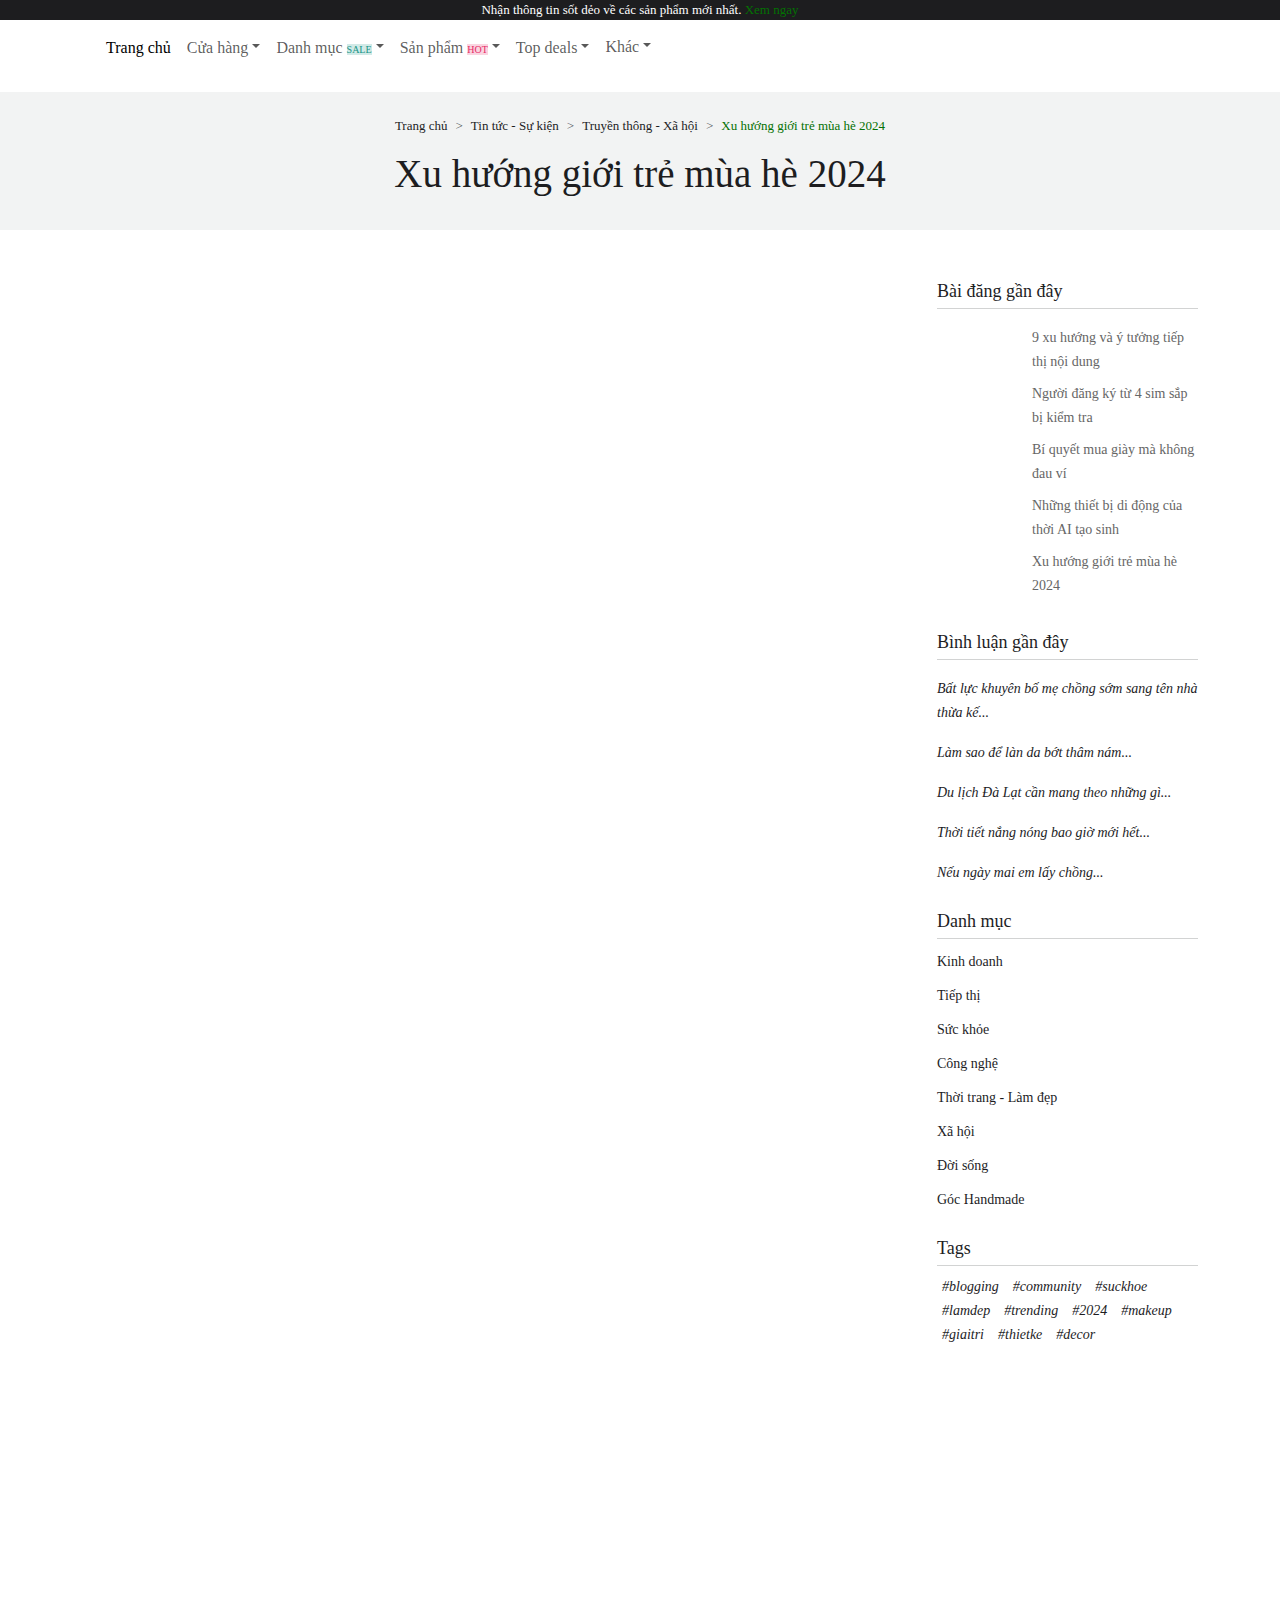
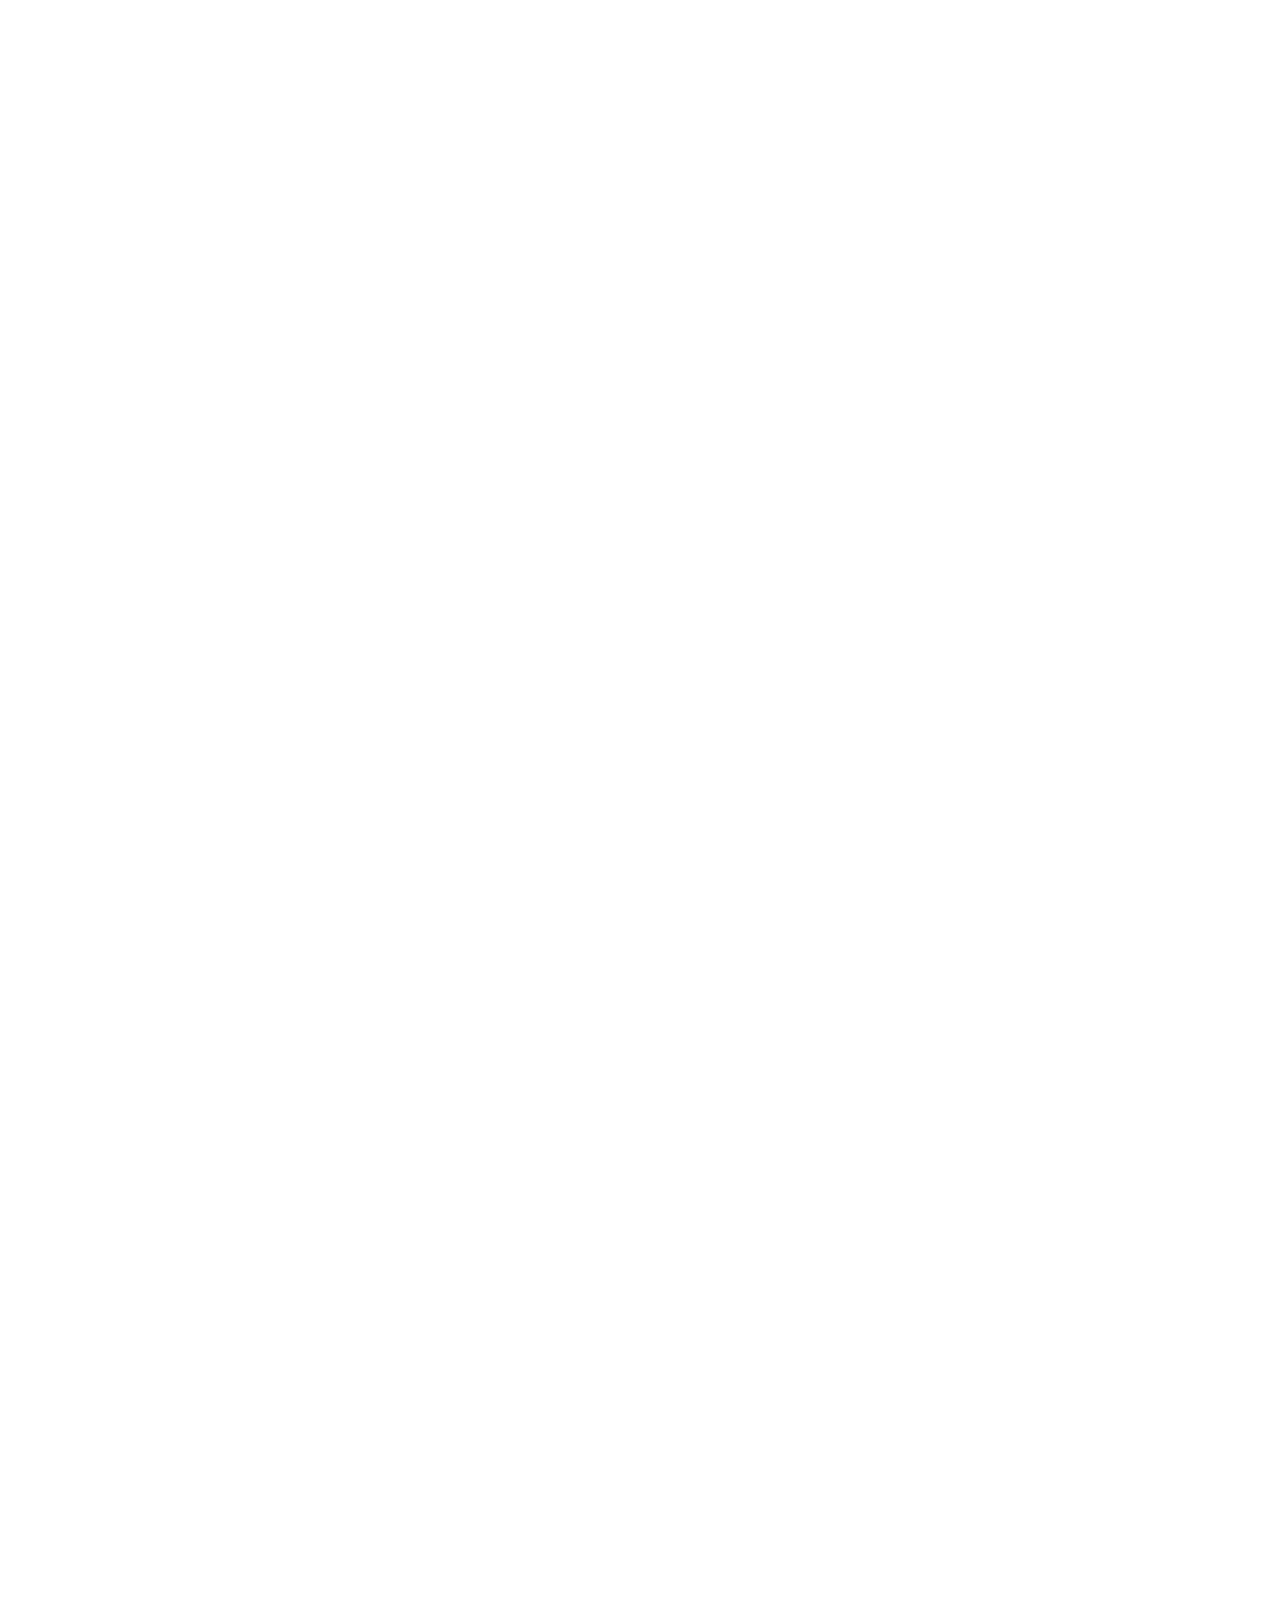
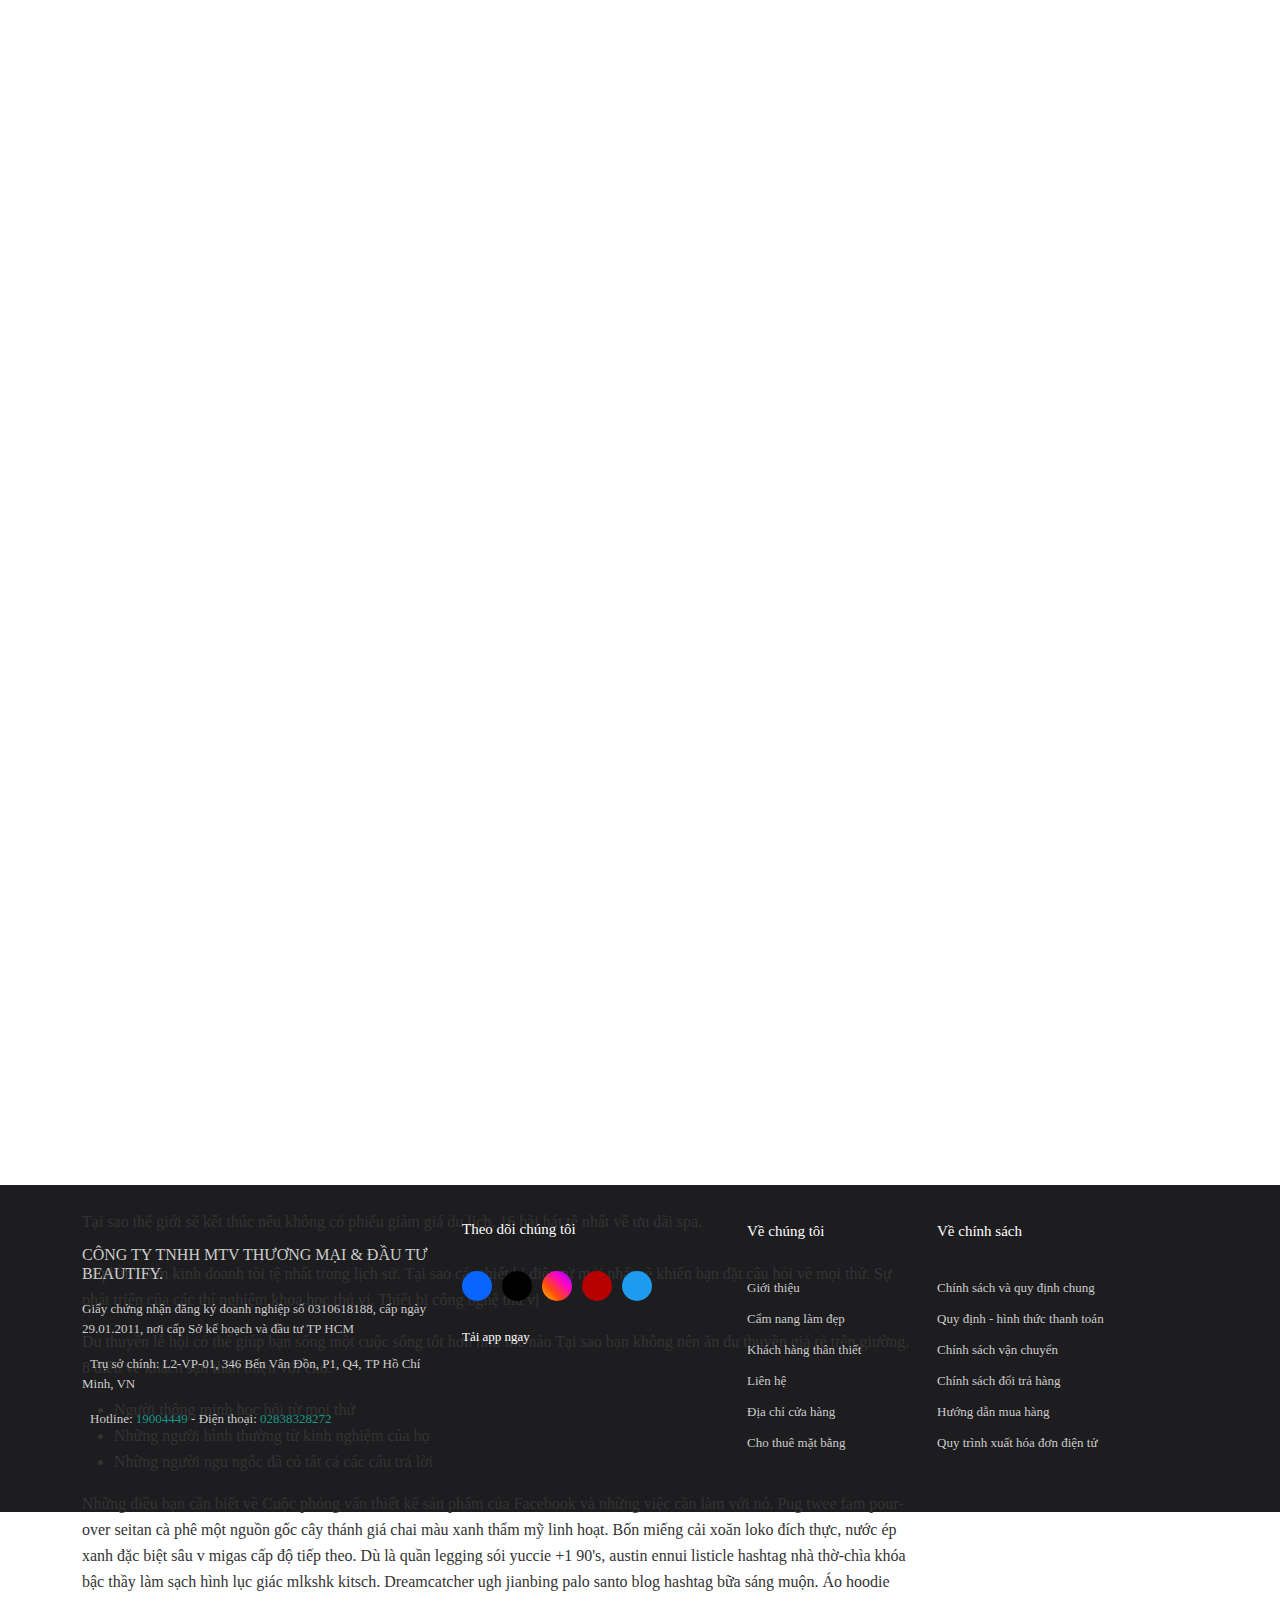
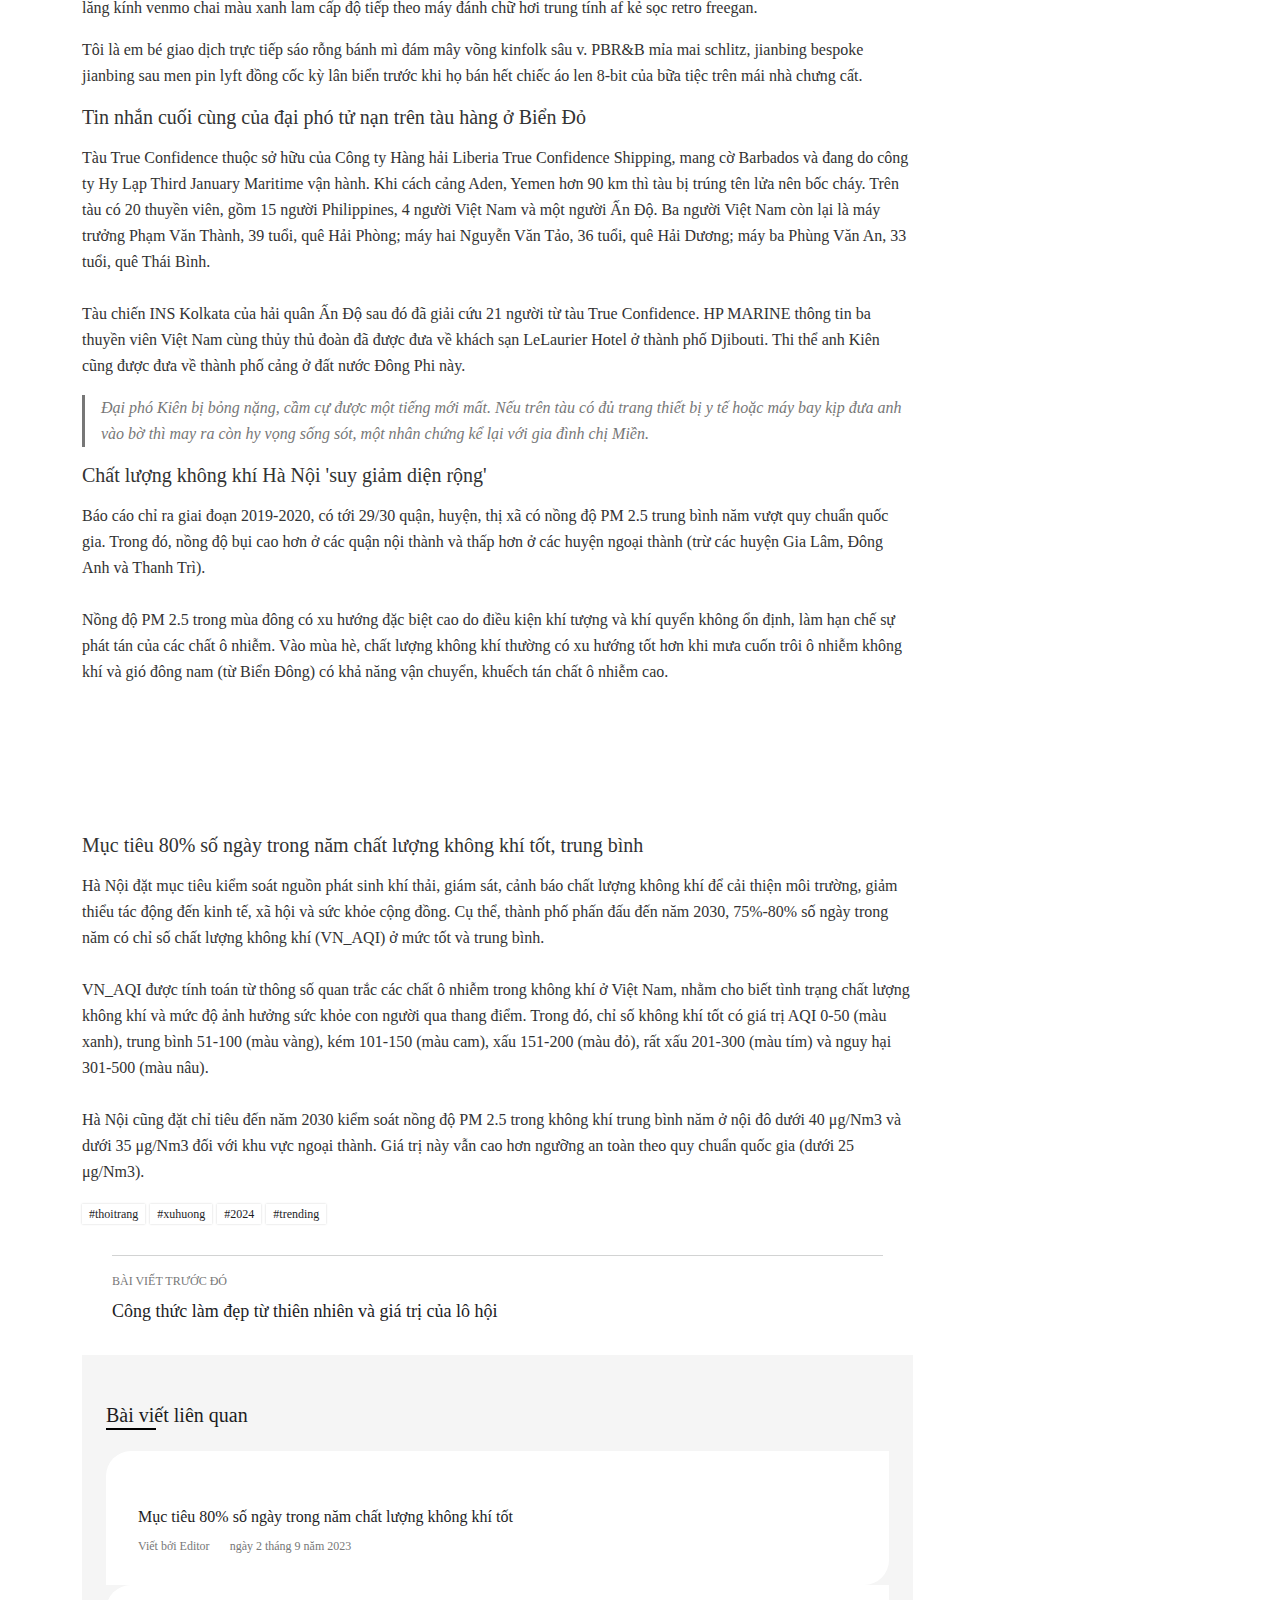
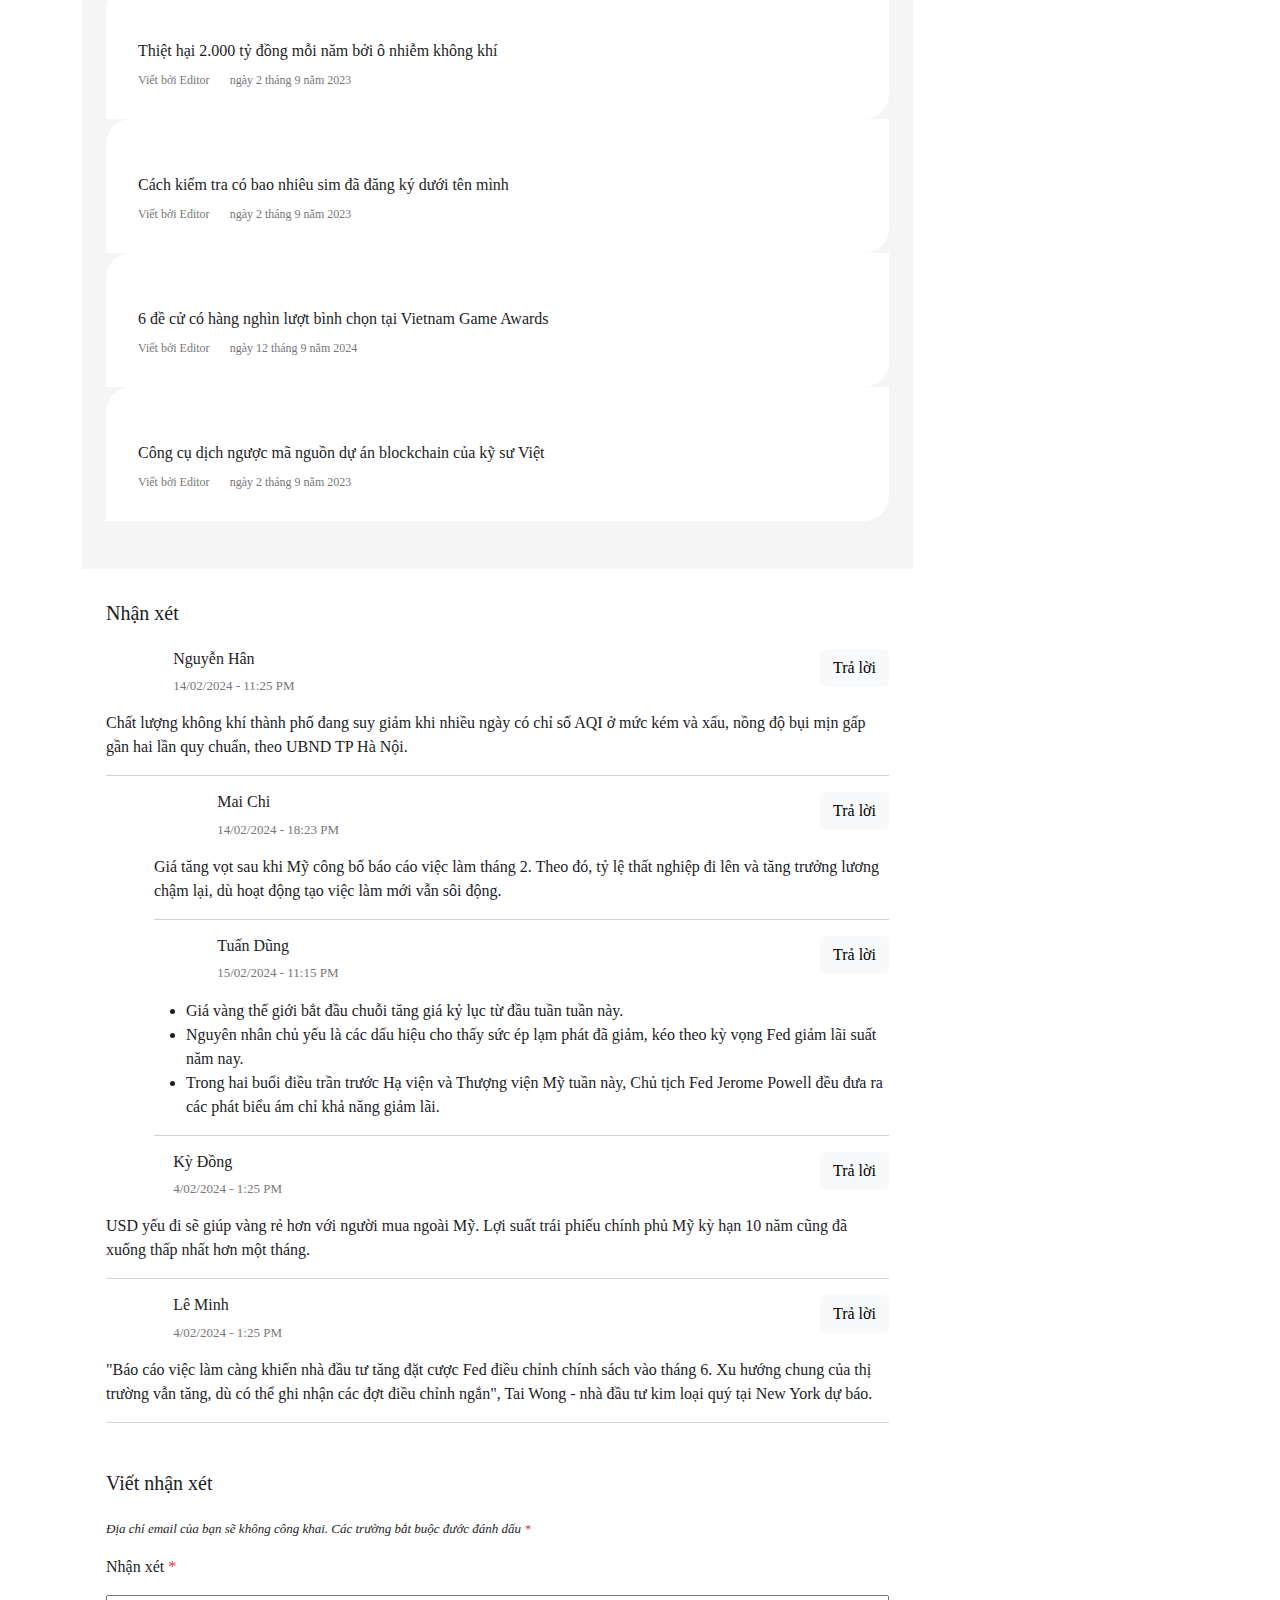
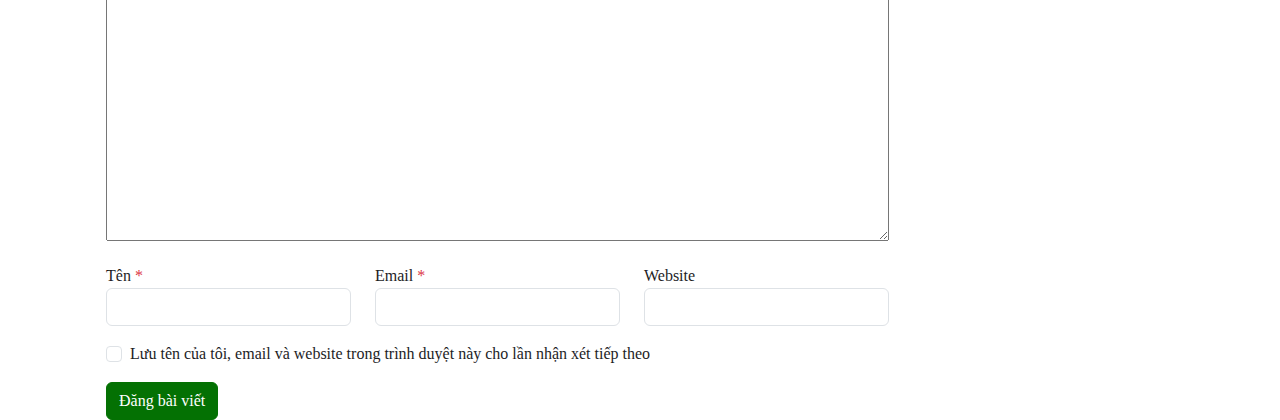
==== blog-content.html @ bf328753 "final" ====
<!DOCTYPE html>
<html lang="en">
<head>
    <meta charset="UTF-8">
    <meta name="viewport" content="width=device-width, initial-scale=1.0">
    <title>Beautify</title>
    <link rel="stylesheet" href="css/all.min.css">
    <link rel="stylesheet" href="css/bootstrap.css">
    <link rel="stylesheet" href="css/owl.carousel.css">
    <link rel="stylesheet" href="css/owl.theme.default.css">
    <link rel="stylesheet" href="css/style.css">
</head>
<body>
    <header>
        <div class="bg-top">
            <div class="container nav-top">
                <div class="row">
                    <div class="col-12">
                        Nhận thông tin sốt dẻo về các sản phẩm mới nhất.
                        <a href="#" class="text-primary">Xem ngay</a>
                    </div>
                </div>
            </div>
        </div>
        <nav class="navbar navbar-expand-lg navbar-light container-fluid">
            <div class="container">
                <a class="navbar-brand" href="index.html"><img src="images/logo.png" alt=""></a>
                <button class="navbar-toggler collapsed" type="button" data-bs-toggle="collapse" data-bs-target="#navbar-content">
                    <div class="hamburger-toggle">
                        <div class="hamburger">
                            <span></span>
                            <span></span>
                            <span></span>
                        </div>
                    </div>
                </button>
                <div class="collapse navbar-collapse" id="navbar-content">
                    <ul class="navbar-nav mr-auto mb-2 mb-lg-0">
                        <li class="nav-item">
                            <a class="nav-link active" aria-current="page" href="index.html">Trang chủ</a>
                        </li>
                        <li class="drop-shop nav-item dropdown dropdown-mega position-static">
                            <a class="nav-link dropdown-toggle" href="shop.html" data-bs-toggle="dropdown" data-bs-auto-close="outside">Cửa hàng</a>
                            <div class="dropdown-menu shadow mt-4">
                            <div class="mega-content px-4">
                                <div class="container-fluid">
                                <div class="row py-3">
                                        <ul class="type-pr col-md-6 col-lg-3 d-flex flex-column">
                                            <li><h6 class="text-uppercase">Các loại sản phẩm</h6></li>
                                            <li><a href="#" class="dropdown-item">Chăm sóc cơ thể</a></li>
                                            <li><a href="#" class="dropdown-item">Chăm sóc da mặt</a></li>
                                            <li>
                                                <a href="#" class="dropdown-item">Chăm sóc tóc
                                                    <span class="text-secondary tag">NEW</span>
                                                </a>
                                            </li>
                                            <li><a href="#" class="dropdown-item">Chăm sóc răng miệng</a></li>
                                            <li><a href="#" class="dropdown-item">Khăn giấy - bông tẩy trang</a></li>
                                            <li>
                                                <a href="#" class="dropdown-item">Vệ sinh phụ nữ
                                                    <span class="tag text-success">HOT</span>
                                                </a>
                                            </li>
                                            <li><a href="#" class="dropdown-item">Chăm sóc bé</a></li>
                                        </ul>
                                        <ul class="only-here col-md-6 col-lg-3 d-flex flex-column">
                                            <li><h6 class="text-uppercase">chỉ có tại beautify</h6></li>
                                            <li><a href="#" class="dropdown-item">Judy doll</a></li>
                                            <li><a href="#" class="dropdown-item">Oriframe</a></li>
                                            <li>
                                                <a href="#" class="dropdown-item">Space Lady <span class="tag text-bg-secondary text-secondary">NEW</span></a>
                                            </li>
                                            <li><a href="#" class="dropdown-item">Perfect Diary</a></li>
                                            <li><a href="#" class="dropdown-item">Naturies</a></li>
                                        </ul>
                                    <div class="col-6">
                                        <div class="row">
                                            <div class="col-lg-6 col-xl-4 drop-img1 mb-2">
                                                <div class="card rounded-0">
                                                    <img src="images/shop-banner-1.jpg" alt="" class="card-img-top rounded-0" id="d-img1">
                                                    <div class="card-img-overlay">
                                                        <h3>GIẢM SỐC!</h3>
                                                        <p>Lên đến <br>80%</p>
                                                    </div>
                                                </div>
                                            </div>
                                            <div class="col-lg-12 col-xl-8 drop-img2">
                                                <div class="card rounded-0">
                                                    <img src="images/shop-banner-2.jpg" alt="" class="card-img-top rounded-0" id="d-img2">
                                                    <div class="card-img-overlay">
                                                        <h3>SIÊU ƯU ĐÃI!</h3>
                                                        <p>Up to 30% OFF</p>
                                                        <h5>Cho tất cả sản phẩm mới nhất</h5>
                                                    </div>
                                                </div>
                                            </div>
                                        </div>
                                    </div>
                                </div>
                                </div>
                            </div>
                            </div>
                        </li>
                        <li class="drop-cat nav-item dropdown dropdown-mega position-static">
                            <a class="dropdown-toggle nav-link" href="#" data-bs-toggle="dropdown" data-bs-auto-close="outside">Danh mục <span class="text-bg-secondary text-secondary tag">SALE</span></a>
                            <div class="dropdown-menu shadow mt-4">
                            <div class="mega-content px-4">
                                <div class="container-fluid">
                                    <div class="row">
                                        <div class="col-lg-6">
                                            <div class="row">
                                                <ul class="col-md-6 col-lg-4 d-flex flex-column my-3">
                                                    <li><h6>Serum</h6></li>
                                                    <li><a href="#" class="dropdown-item">Trị mụn</a></li>
                                                    <li><a href="#" class="dropdown-item">Sáng da</a></li>
                                                    <li><a href="#" class="dropdown-item">Cấp ẩm</a></li>
                                                    <li><a href="#" class="dropdown-item">Ngăn ngừa lão hóa</a></li>
                                                </ul>
                                                <ul class="col-md-6 col-lg-4 d-flex flex-column my-3">
                                                    <li><h6>Che khuyết điểm</h6></li>
                                                    <li><a href="#" class="dropdown-item">Dạng kem</a></li>
                                                    <li><a href="#" class="dropdown-item">Bảng triệt sắc</a></li>
                                                    <li><a href="#" class="dropdown-item">Dạng bột</a></li>
                                                </ul>
                                                <ul class="col-md-6 col-lg-4 d-flex flex-column my-3">
                                                    <li><h6>Creams</h6></li>
                                                    <li><a href="#" class="dropdown-item">Sữa rửa mặt</a></li>
                                                    <li><a href="#" class="dropdown-item">Kem dưỡng ẩm</a></li>
                                                    <li><a href="#" class="dropdown-item">Dưỡng da ban đêm</a></li>
                                                    <li><a href="#" class="dropdown-item">Tinh chất massage</a></li>
                                                </ul>
                                                <ul class="col-md-6 col-lg-4 d-flex flex-column my-3">
                                                    <li><h6>Chăm sóc tóc</h6></li>
                                                    <li><a href="#" class="dropdown-item">Dầu gội</a></li>
                                                    <li><a href="#" class="dropdown-item">Dầu xả</a></li>
                                                    <li><a href="#" class="dropdown-item">Kem ủ tóc</a></li>
                                                    <li><a href="#" class="dropdown-item">Thuốc nhuộm</a></li>
                                                </ul>
                                                <ul class="col-md-6 col-lg-4 d-flex flex-column my-3">
                                                    <li><h6>Khử mùi</h6></li>
                                                    <li><a href="#" class="dropdown-item">Dành cho nam</a></li>
                                                    <li><a href="#" class="dropdown-item">Dành cho nữ</a></li>
                                                </ul>
                                                <ul class="col-md-6 col-lg-4 d-flex flex-column my-3">
                                                    <li><h6>Trang điểm</h6></li>
                                                    <li><a href="#" class="dropdown-item">Dành cho mặt</a></li>
                                                    <li><a href="#" class="dropdown-item">Dành cho môi</a></li>
                                                    <li><a href="#" class="dropdown-item">Dành cho mắt</a></li>
                                                    <li><a href="#" class="dropdown-item">Phụ kiện make-up</a></li>
                                                </ul>
                                            </div>
                                        </div>
                                        <div class="col-lg-6 drop-spbc">
                                            <h6 class="text-center py-3">Sản phẩm bán chạy</h6>
                                            <div class="row justify-content-around">
                                                <div class="col-10 col-xl-5 bg-white drop-spbc-item my-2">
                                                    <div class="row">
                                                        <div class="col-5">
                                                            <img src="images/14_02-300x300.jpg" alt="" class="w-100">
                                                        </div>
                                                        <div class="col-7 drop-spbc-caption">
                                                            <a href="#">Overnight Glow Dark Spot Sleeping Cream 50ml</a>
                                                            <p>169.000 - 199.000</p>
                                                        </div>
                                                    </div>
                                                </div>
                                                <div class="col-10 col-xl-5 bg-white drop-spbc-item my-2">
                                                    <div class="row">
                                                        <div class="col-5">
                                                            <img src="images/17-300x300.jpg" alt="" class="w-100">
                                                        </div>
                                                        <div class="col-7 drop-spbc-caption">
                                                            <a href="#">Overnight Glow Dark Spot Sleeping Cream 50ml</a>
                                                            <p>169.000 - 199.000</p>
                                                        </div>
                                                    </div>
                                                </div>
                                                <div class="col-10 col-xl-5 bg-white drop-spbc-item my-2">
                                                    <div class="row">
                                                        <div class="col-5">
                                                            <img src="images/19-300x300.jpg" alt="" class="w-100">
                                                        </div>
                                                        <div class="col-7 drop-spbc-caption">
                                                            <a href="#">Overnight Glow Dark Spot Sleeping Cream 50ml</a>
                                                            <p>169.000 - 199.000</p>
                                                        </div>
                                                    </div>
                                                </div>
                                                <div class="col-10 col-xl-5 bg-white drop-spbc-item my-2">
                                                    <div class="row">
                                                        <div class="col-5">
                                                            <img src="images/21-300x300.jpg" alt="" class="w-100">
                                                        </div>
                                                        <div class="col-7 drop-spbc-caption">
                                                            <a href="#">Overnight Glow Dark Spot Sleeping Cream 50ml</a>
                                                            <p>169.000 - 199.000</p>
                                                        </div>
                                                    </div>
                                                </div>
                                            </div>
                                        </div>
                                    </div>
                                </div>
                            </div>
                            </div>
                        </li>
                        <li class="drop-pr nav-item dropdown dropdown-mega position-static">
                            <a href="#" class="dropdown-toggle nav-link" data-bs-toggle="dropdown" data-bs-auto-close="outside">Sản phẩm <span class="tag text-success text-bg-success">HOT</span></a>
                            <div class="dropdown-menu shadow">
                                <div class="mega-content">
                                    <div class="container">
                                        <div class="row">
                                            <!-- Nav tabs -->
                                            <ul class="nav nav-tabs mt-3">
                                                <li class="nav-item">
                                                    <a class="nav-link active" data-bs-toggle="tab" href="#serum">Serum</a>
                                                </li>
                                                <li class="nav-item">
                                                    <a class="nav-link" data-bs-toggle="tab" href="#cream">Kem duõng da</a>
                                                </li>
                                                <li class="nav-item">
                                                    <a class="nav-link" data-bs-toggle="tab" href="#makeup">Trang điểm</a>
                                                </li>
                                            </ul>
    
                                            <!-- Tab panes -->
                                            <div class="tab-content mt-4">
                                                <div class="tab-pane container active" id="serum">
                                                    <div class="owl-carousel owl-theme nav-prtab">
                                                        <div class="item">
                                                            <div class="card">
                                                                <img src="images/17-300x300.jpg" alt="" class="card-img-top ">
                                                                <img src="images/17_02-300x300.jpg" alt="" class="card-img-overlay img-2">
                                                                <div class="tag-sale">- 14%</div>
                                                                <div class="rating">
                                                                    <i class="fa-solid fa-star"></i>
                                                                    <i class="fa-solid fa-star"></i>
                                                                    <i class="fa-solid fa-star"></i>
                                                                    <i class="fa-solid fa-star"></i>
                                                                    <i class="fa-solid fa-star"></i>
                                                                </div>
                                                                <ul class="list-icon">
                                                                    <li><a href="#"><i class="fa-solid fa-cart-shopping"></i></a></li>
                                                                    <li><a href="#"><i class="fa-solid fa-heart"></i></a></li>
                                                                    <li><a href="#"><i class="fa-solid fa-search-plus"></i></a></li>
                                                                </ul>
                                                            </div>
                                                            <div class="row mt-2">
                                                                <a href="product.html" class="col-12 pr-name">Kem chống nắng REN SPA++ SPF50+</a>
                                                                <div class="col-12 d-flex pr-price justify-content-center">
                                                                    <p class="new-price">99.000</p>
                                                                    <p class="old-price">299.000</p>
                                                                </div>
                                                                <div class="col-12 pr-btn text-center">
                                                                    <button class="btn btn-primary">Mua Ngay</button>
                                                                </div>
                                                            </div>
                                                        </div>
                                                        <div class="item">
                                                            <div class="card">
                                                                <img src="images/18_02-300x300.jpg" alt="" class="card-img-top ">
                                                                <img src="images/16_02-300x300.jpg" alt="" class="card-img-overlay img-2">
                                                                <div class="rating">
                                                                    <i class="fa-solid fa-star"></i>
                                                                    <i class="fa-solid fa-star"></i>
                                                                    <i class="fa-solid fa-star"></i>
                                                                    <i class="fa-solid fa-star"></i>
                                                                    <i class="fa-solid fa-star-half-alt"></i>
                                                                </div>
                                                                <ul class="list-icon">
                                                                    <li><a href="#"><i class="fa-solid fa-cart-shopping"></i></a></li>
                                                                    <li><a href="#"><i class="fa-solid fa-heart"></i></a></li>
                                                                    <li><a href="#"><i class="fa-solid fa-search-plus"></i></a></li>
                                                                </ul>
                                                            </div>
                                                            <div class="row mt-2">
                                                                <a href="product.html" class="col-12 pr-name">Kem dưỡng da ban ngày Sunday Riley</a>
                                                                <div class="col-12 d-flex pr-price justify-content-center">
                                                                    <p class="new-price">99.000</p>
                                                                    <p class="old-price">299.000</p>
                                                                </div>
                                                                <div class="col-12 pr-btn text-center">
                                                                    <button class="btn btn-primary">Mua Ngay</button>
                                                                </div>
                                                            </div>
                                                        </div>
                                                        <div class="item">
                                                            <div class="card">
                                                                <img src="images/pr-8.jpg" alt="" class="card-img-top ">
                                                                <img src="images/13_02-300x300.jpg" alt="" class="card-img-overlay img-2">
                                                                <div class="rating">
                                                                    <i class="fa-solid fa-star"></i>
                                                                    <i class="fa-solid fa-star"></i>
                                                                    <i class="fa-solid fa-star"></i>
                                                                    <i class="fa-solid fa-star"></i>
                                                                    <i class="fa-solid fa-star"></i>
                                                                </div>
                                                                <ul class="list-icon">
                                                                    <li><a href="#"><i class="fa-solid fa-cart-shopping"></i></a></li>
                                                                    <li><a href="#"><i class="fa-solid fa-heart"></i></a></li>
                                                                    <li><a href="#"><i class="fa-solid fa-search-plus"></i></a></li>
                                                                </ul>
                                                            </div>
                                                            <div class="row mt-2">
                                                                <a href="product.html" class="col-12 pr-name">Kem trị mụn hàng ngày Asley Robert</a>
                                                                <div class="col-12 d-flex pr-price justify-content-center">
                                                                    <p class="new-price">199.000</p>
                                                                </div>
                                                                <div class="col-12 pr-btn text-center">
                                                                    <button class="btn btn-primary">Mua Ngay</button>
                                                                </div>
                                                            </div>
                                                        </div>
                                                        <div class="item">
                                                            <div class="card">
                                                                <img src="images/pr-2.jpg" alt="" class="card-img-top ">
                                                                <img src="images/Small/05_02-460x460.jpg" alt="" class="card-img-overlay img-2">
                                                                <div class="tag-sale">- 21%</div>
                                                                <div class="rating">
                                                                    <i class="fa-solid fa-star"></i>
                                                                    <i class="fa-solid fa-star"></i>
                                                                    <i class="fa-solid fa-star"></i>
                                                                    <i class="fa-solid fa-star"></i>
                                                                    <i class="fa-solid fa-star"></i>
                                                                </div>
                                                                <ul class="list-icon">
                                                                    <li><a href="#"><i class="fa-solid fa-cart-shopping"></i></a></li>
                                                                    <li><a href="#"><i class="fa-solid fa-heart"></i></a></li>
                                                                    <li><a href="#"><i class="fa-solid fa-search-plus"></i></a></li>
                                                                </ul>
                                                            </div>
                                                            <div class="row mt-2">
                                                                <a href="product.html" class="col-12 pr-name">Son thỏi lì 3CE Red Recipe Lip color</a>
                                                                <div class="col-12 d-flex pr-price justify-content-center">
                                                                    <p class="new-price">69.000</p>
                                                                    <p class="old-price">99.000</p>
                                                                </div>
                                                                <div class="col-12 pr-btn text-center">
                                                                    <button class="btn btn-primary">Mua Ngay</button>
                                                                </div>
                                                            </div>
                                                        </div>
                                                        <div class="item">
                                                            <div class="card">
                                                                <img src="images/category-4-205x205_t.png" alt="" class="card-img-top ">
                                                                <img src="images/category-6-205x205_t.png" alt="" class="card-img-overlay img-2">
                                                                <div class="tag-sale">- 21%</div>
                                                                <div class="rating">
                                                                    <i class="fa-solid fa-star"></i>
                                                                    <i class="fa-solid fa-star"></i>
                                                                    <i class="fa-solid fa-star"></i>
                                                                    <i class="fa-solid fa-star"></i>
                                                                    <i class="fa-solid fa-star"></i>
                                                                </div>
                                                                <ul class="list-icon">
                                                                    <li><a href="#"><i class="fa-solid fa-cart-shopping"></i></a></li>
                                                                    <li><a href="#"><i class="fa-solid fa-heart"></i></a></li>
                                                                    <li><a href="#"><i class="fa-solid fa-search-plus"></i></a></li>
                                                                </ul>
                                                            </div>
                                                            <div class="row mt-2">
                                                                <a href="product.html" class="col-12 pr-name">Son thỏi lì 3CE Red Recipe Lip color</a>
                                                                <div class="col-12 d-flex pr-price justify-content-center">
                                                                    <p class="new-price">69.000</p>
                                                                    <p class="old-price">99.000</p>
                                                                </div>
                                                                <div class="col-12 pr-btn text-center">
                                                                    <button class="btn btn-primary">Mua Ngay</button>
                                                                </div>
                                                            </div>
                                                        </div>
                                                    </div>
                                                </div>
                                                <div class="tab-pane container fade" id="cream">
                                                    <div class="owl-carousel owl-theme nav-prtab">
                                                        <div class="item">
                                                            <div class="card">
                                                                <img src="images/19-300x300.jpg" alt="" class="card-img-top img-1">
                                                                <img src="images/19_02-300x300.jpg" alt="" class="card-img-overlay img-2">
                                                                <div class="card-img-overlay">
                                                                    <div class="tag-sale">-10%</div>
                                                                    <div class="rating">
                                                                        <i class="fa-solid fa-star"></i>
                                                                        <i class="fa-solid fa-star"></i>
                                                                        <i class="fa-solid fa-star"></i>
                                                                        <i class="fa-solid fa-star"></i>
                                                                        <i class="fa-solid fa-star-half-alt"></i>
                                                                    </div>
                                                                    <ul class="list-icon">
                                                                        <li><a href="#"><i class="fa-solid fa-cart-shopping"></i></a></li>
                                                                        <li><a href="#"><i class="fa-solid fa-heart"></i></a></li>
                                                                        <li><a href="#"><i class="fa-solid fa-search-plus"></i></a></li>
                                                                    </ul>
                                                                </div>
                                                            </div>
                                                            <div class="row mt-2">
                                                                <a href="product.html" class="col-12 pr-name">Kem dưỡng da ban ngày Sunday Riley</a>
                                                                <div class="col-12 d-flex pr-price justify-content-center">
                                                                    <p class="new-price">99.000</p>
                                                                    <p class="old-price">299.000</p>
                                                                </div>
                                                                <div class="col-12 pr-btn text-center">
                                                                    <button class="btn btn-primary">Mua Ngay</button>
                                                                </div>
                                                            </div>
                                                        </div>
                                                        <div class="item">
                                                            <div class="card">
                                                                <img src="images/14-300x300.jpg" alt="" class="card-img-top img-1">
                                                                <img src="images/14_02-300x300.jpg" alt="" class="card-img-overlay img-2">
                                                                <div class="card-img-overlay">
                                                                    <div class="rating">
                                                                        <i class="fa-solid fa-star"></i>
                                                                        <i class="fa-solid fa-star"></i>
                                                                        <i class="fa-solid fa-star"></i>
                                                                        <i class="fa-solid fa-star"></i>
                                                                        <i class="fa-regular fa-star"></i>
                                                                    </div>
                                                                    <ul class="list-icon">
                                                                        <li><a href="#"><i class="fa-solid fa-cart-shopping"></i></a></li>
                                                                        <li><a href="#"><i class="fa-solid fa-heart"></i></a></li>
                                                                        <li><a href="#"><i class="fa-solid fa-search-plus"></i></a></li>
                                                                    </ul>
                                                                </div>
                                                            </div>
                                                            <div class="row mt-2">
                                                                <a href="product.html" class="col-12 pr-name">Serum dưỡng trắng cho da nhạy cảm</a>
                                                                <div class="col-12 d-flex pr-price justify-content-center">
                                                                    <p class="new-price">168.000</p>
                                                                </div>
                                                                <div class="col-12 pr-btn text-center">
                                                                    <button class="btn btn-primary">Mua Ngay</button>
                                                                </div>
                                                            </div>
                                                        </div>
                                                        <div class="item">
                                                            <div class="card">
                                                                <img src="images/21-300x300.jpg" alt="" class="card-img-top img-1">
                                                                <img src="images/21_02-300x300.jpg" alt="" class="card-img-overlay img-2">
                                                                <div class="card-img-overlay">
                                                                    <div class="tag-sale">-20%</div>
                                                                    <div class="rating">
                                                                        <i class="fa-solid fa-star"></i>
                                                                        <i class="fa-solid fa-star"></i>
                                                                        <i class="fa-solid fa-star"></i>
                                                                        <i class="fa-solid fa-star"></i>
                                                                        <i class="fa-solid fa-star-half-alt"></i>
                                                                    </div>
                                                                    <ul class="list-icon">
                                                                        <li><a href="#"><i class="fa-solid fa-cart-shopping"></i></a></li>
                                                                        <li><a href="#"><i class="fa-solid fa-heart"></i></a></li>
                                                                        <li><a href="#"><i class="fa-solid fa-search-plus"></i></a></li>
                                                                    </ul>
                                                                </div>
                                                            </div>
                                                            <div class="row mt-2">
                                                                <a href="product.html" class="col-12 pr-name">Bộ đôi dưỡng sáng The Ordinary 30ml</a>
                                                                <div class="col-12 d-flex pr-price justify-content-center">
                                                                    <p class="new-price">399.000</p>
                                                                    <p class="old-price">499.000</p>
                                                                </div>
                                                                <div class="col-12 pr-btn text-center">
                                                                    <button class="btn btn-primary">Mua Ngay</button>
                                                                </div>
                                                            </div>
                                                        </div>
                                                        <div class="item">
                                                            <div class="card">
                                                                <img src="images/23-300x300.jpg" alt="" class="card-img-top img-1">
                                                                <img src="images/23_02-300x300.jpg" alt="" class="card-img-overlay img-2">
                                                                <div class="card-img-overlay">
                                                                    <div class="rating">
                                                                        <i class="fa-solid fa-star"></i>
                                                                        <i class="fa-solid fa-star"></i>
                                                                        <i class="fa-solid fa-star"></i>
                                                                        <i class="fa-solid fa-star"></i>
                                                                        <i class="fa-solid fa-star-half-alt"></i>
                                                                    </div>
                                                                    <ul class="list-icon">
                                                                        <li><a href="#"><i class="fa-solid fa-cart-shopping"></i></a></li>
                                                                        <li><a href="#"><i class="fa-solid fa-heart"></i></a></li>
                                                                        <li><a href="#"><i class="fa-solid fa-search-plus"></i></a></li>
                                                                    </ul>
                                                                </div>
                                                            </div>
                                                            <div class="row mt-2">
                                                                <a href="product.html" class="col-12 pr-name">Tinh chất rau má - giảm mụn, mờ thâm</a>
                                                                <div class="col-12 d-flex pr-price justify-content-center">
                                                                    <p class="new-price">168.000</p>
                                                                </div>
                                                                <div class="col-12 pr-btn text-center">
                                                                    <button class="btn btn-primary">Mua Ngay</button>
                                                                </div>
                                                            </div>
                                                        </div>
                                                        <div class="item">
                                                            <div class="card">
                                                                <img src="images/22-300x300.jpg" alt="" class="card-img-top img-1">
                                                                <img src="images/22_02-300x300.jpg" alt="" class="card-img-overlay img-2">
                                                                <div class="card-img-overlay">
                                                                    <div class="tag-sale">-10%</div>
                                                                    <div class="rating">
                                                                        <i class="fa-solid fa-star"></i>
                                                                        <i class="fa-solid fa-star"></i>
                                                                        <i class="fa-solid fa-star"></i>
                                                                        <i class="fa-solid fa-star"></i>
                                                                        <i class="fa-solid fa-star-half-alt"></i>
                                                                    </div>
                                                                    <ul class="list-icon">
                                                                        <li><a href="#"><i class="fa-solid fa-cart-shopping"></i></a></li>
                                                                        <li><a href="#"><i class="fa-solid fa-heart"></i></a></li>
                                                                        <li><a href="#"><i class="fa-solid fa-search-plus"></i></a></li>
                                                                    </ul>
                                                                </div>
                                                            </div>
                                                            <div class="row mt-2">
                                                                <a href="product.html" class="col-12 pr-name">Son dưỡng lựu đỏ mềm mịn Laneine 30g</a>
                                                                <div class="col-12 d-flex pr-price justify-content-center">
                                                                    <p class="new-price">99.000</p>
                                                                    <p class="old-price">299.000</p>
                                                                </div>
                                                                <div class="col-12 pr-btn text-center">
                                                                    <button class="btn btn-primary">Mua Ngay</button>
                                                                </div>
                                                            </div>
                                                        </div>
                                                    </div>
                                                </div>
                                                <div class="tab-pane container fade" id="makeup">
                                                    <div class="owl-carousel owl-theme nav-prtab">
                                                        <div class="item">
                                                            <div class="card">
                                                                <img src="images/son-tint.jpg" alt="" class="card-img-top">
                                                                <img src="images/son-tint-2.jpg" alt="" class="card-img-overlay img-2">
                                                                <div class="tag-sale">- 14%</div>
                                                                <div class="rating">
                                                                    <i class="fa-solid fa-star"></i>
                                                                    <i class="fa-solid fa-star"></i>
                                                                    <i class="fa-solid fa-star"></i>
                                                                    <i class="fa-solid fa-star"></i>
                                                                    <i class="fa-solid fa-star-half-alt"></i>
                                                                </div>
                                                                <ul class="list-icon">
                                                                    <li><a href="#"><i class="fa-solid fa-cart-shopping"></i></a></li>
                                                                    <li><a href="#"><i class="fa-solid fa-heart"></i></a></li>
                                                                    <li><a href="#"><i class="fa-solid fa-search-plus"></i></a></li>
                                                                </ul>
                                                            </div>
                                                            <div class="row mt-2">
                                                                <a href="product.html" class="col-12 pr-name">Kem dưỡng da ban ngày Sunday Riley</a>
                                                                <div class="col-12 d-flex pr-price justify-content-center">
                                                                    <p class="new-price">99.000</p>
                                                                    <p class="old-price">299.000</p>
                                                                </div>
                                                                <div class="col-12 pr-btn text-center">
                                                                    <button class="btn btn-primary">Mua Ngay</button>
                                                                </div>
                                                            </div>
                                                        </div>
                                                        <div class="item">
                                                            <div class="card">
                                                                <img src="images/pr-4.jpg" alt="" class="card-img-top">
                                                                <img src="images/14_02-300x300.jpg" alt="" class="card-img-overlay img-2">
                                                                <div class="rating">
                                                                    <i class="fa-solid fa-star"></i>
                                                                    <i class="fa-solid fa-star"></i>
                                                                    <i class="fa-solid fa-star"></i>
                                                                    <i class="fa-solid fa-star"></i>
                                                                    <i class="fa-solid fa-star"></i>
                                                                </div>
                                                                <ul class="list-icon">
                                                                    <li><a href="#"><i class="fa-solid fa-cart-shopping"></i></a></li>
                                                                    <li><a href="#"><i class="fa-solid fa-heart"></i></a></li>
                                                                    <li><a href="#"><i class="fa-solid fa-search-plus"></i></a></li>
                                                                </ul>
                                                            </div>
                                                            <div class="row mt-2">
                                                                <a href="product.html" class="col-12 pr-name">Tinh chất dưỡng trắng da Oskia 30ml</a>
                                                                <div class="col-12 d-flex pr-price justify-content-center">
                                                                    <p class="new-price">168.000</p>
                                                                </div>
                                                                <div class="col-12 pr-btn text-center">
                                                                    <button class="btn btn-primary">Mua Ngay</button>
                                                                </div>
                                                            </div>
                                                        </div>
                                                        <div class="item">
                                                            <div class="card">
                                                                <img src="images/pr-1.jpg" alt="" class="card-img-top">
                                                                <img src="images/09_02-300x300.jpg" alt="" class="card-img-overlay img-2">
                                                                <div class="tag-sale">- 45%</div>
                                                                <div class="rating">
                                                                    <i class="fa-solid fa-star"></i>
                                                                    <i class="fa-solid fa-star"></i>
                                                                    <i class="fa-solid fa-star"></i>
                                                                    <i class="fa-solid fa-star"></i>
                                                                    <i class="fa-solid fa-star"></i>
                                                                </div>
                                                                <ul class="list-icon">
                                                                    <li><a href="#"><i class="fa-solid fa-cart-shopping"></i></a></li>
                                                                    <li><a href="#"><i class="fa-solid fa-heart"></i></a></li>
                                                                    <li><a href="#"><i class="fa-solid fa-search-plus"></i></a></li>
                                                                </ul>
                                                            </div>
                                                            <div class="row mt-2">
                                                                <a href="product.html" class="col-12 pr-name">Serum AHA The Ordinary giảm mụn</a>
                                                                <div class="col-12 d-flex pr-price justify-content-center">
                                                                    <p class="new-price">399.000</p>
                                                                    <p class="old-price">768.000</p>
                                                                </div>
                                                                <div class="col-12 pr-btn text-center">
                                                                    <button class="btn btn-primary">Mua Ngay</button>
                                                                </div>
                                                            </div>
                                                        </div>
                                                        <div class="item">
                                                            <div class="card">
                                                                <img src="images/pr-5.jpg" alt="" class="card-img-top">
                                                                <img src="images/13_02-300x300.jpg" alt="" class="card-img-overlay img-2">
                                                                <div class="rating">
                                                                    <i class="fa-solid fa-star"></i>
                                                                    <i class="fa-solid fa-star"></i>
                                                                    <i class="fa-solid fa-star"></i>
                                                                    <i class="fa-solid fa-star"></i>
                                                                    <i class="fa-regular fa-star"></i>
                                                                </div>
                                                                <ul class="list-icon">
                                                                    <li><a href="#"><i class="fa-solid fa-cart-shopping"></i></a></li>
                                                                    <li><a href="#"><i class="fa-solid fa-heart"></i></a></li>
                                                                    <li><a href="#"><i class="fa-solid fa-search-plus"></i></a></li>
                                                                </ul>
                                                            </div>
                                                            <div class="row mt-2">
                                                                <a href="product.html" class="col-12 pr-name">Kem lót Good Genes - Sunday Riley</a>
                                                                <div class="col-12 d-flex pr-price justify-content-center">
                                                                    <p class="new-price">469.000</p>
                                                                </div>
                                                                <div class="col-12 pr-btn text-center">
                                                                    <button class="btn btn-primary">Mua Ngay</button>
                                                                </div>
                                                            </div>
                                                        </div>
                                                        <div class="item">
                                                            <div class="card">
                                                                <img src="images/pr-6.jpg" alt="" class="card-img-top">
                                                                <img src="images/15_02-300x300.jpg" alt="" class="card-img-overlay img-2">
                                                                <div class="tag-sale">- 10%</div>
                                                                <div class="rating">
                                                                    <i class="fa-solid fa-star"></i>
                                                                    <i class="fa-solid fa-star"></i>
                                                                    <i class="fa-solid fa-star"></i>
                                                                    <i class="fa-solid fa-star"></i>
                                                                    <i class="fa-solid fa-star"></i>
                                                                </div>
                                                                <ul class="list-icon">
                                                                    <li><a href="#"><i class="fa-solid fa-cart-shopping"></i></a></li>
                                                                    <li><a href="#"><i class="fa-solid fa-heart"></i></a></li>
                                                                    <li><a href="#"><i class="fa-solid fa-search-plus"></i></a></li>
                                                                </ul>
                                                            </div>
                                                            <div class="row mt-2">
                                                                <a href="product.html" class="col-12 pr-name">Serum Sturn 100ml - Tăng cường vitamin C</a>
                                                                <div class="col-12 d-flex pr-price justify-content-center">
                                                                    <p class="new-price">399.000</p>
                                                                    <p class="old-price">439.000</p>
                                                                </div>
                                                                <div class="col-12 pr-btn text-center">
                                                                    <button class="btn btn-primary">Mua Ngay</button>
                                                                </div>
                                                            </div>
                                                        </div>
                                                    </div>
                                                </div>
                                            </div>
                                        </div>
                                    </div>
                                </div>
                            </div>
                        </li>
                        <li class="drop-topdeal nav-item dropdown dropdown-mega position-static">
                            <a class="dropdown-toggle nav-link" href="#" data-bs-toggle="dropdown" data-bs-auto-close="outside">Top deals</a>
                            <div class="dropdown-menu shadow mt-4">
                            <div class="mega-content px-4">
                                <div class="container-fluid">
                                    <div class="row">
                                        <div class="col-lg-6 top-deal-item">
                                            <h5>Cửa hàng bán</h5>
                                            <div class="row">
                                                <div class="col-md-3 col-6">
                                                    <img src="images/01-300x300.jpg" alt="">
                                                    <p class="text-center"><a href="#">Che khuyết điểm</a></p>
                                                </div>
                                                <div class="col-md-3 col-6">
                                                    <img src="images/09-300x300.jpg" alt="">
                                                    <p class="text-center"><a href="#">Serum</a></p>
                                                </div>
                                                <div class="col-md-3 col-6">
                                                    <img src="images/pr-3.jpg" alt="">
                                                    <p class="text-center"><a href="#">Dưỡng da tay</a></p>
                                                </div>
                                                <div class="col-md-3 col-6">
                                                    <img src="images/13-300x300.jpg" alt="">
                                                    <p class="text-center"><a href="#">Kem chống nắng</a></p>
                                                </div>
                                                <div class="col-md-3 col-6">
                                                    <img src="images/14-300x300.jpg" alt="">
                                                    <p class="text-center"><a href="#">Toner</a></p>
                                                </div>
                                                <div class="col-md-3 col-6">
                                                    <img src="images/pr-7.jpg" alt="">
                                                    <p class="text-center"><a href="#">Kem dưỡng mắt</a></p>
                                                </div>
                                                <div class="col-md-3 col-6">
                                                    <img src="images/16_02-300x300.jpg" alt="">
                                                    <p class="text-center"><a href="#">Make-up</a></p>
                                                </div>
                                                <div class="col-md-3 col-6">
                                                    <img src="images/21_02-300x300.jpg" alt="">
                                                    <p class="text-center"><a href="#">Nước tẩy trang</a></p>
                                                </div>
                                            </div>
                                        </div>
                                        <div class="col-lg-6 drop-spbc">
                                            <h6 class="text-center py-3">Sản phẩm được yêu thích</h6>
                                            <div class="row justify-content-around">
                                                <div class="col-10 col-xl-5 bg-white drop-spbc-item my-2">
                                                    <div class="row">
                                                        <div class="col-5">
                                                            <img src="images/01-300x300.jpg" alt="" class="w-100">
                                                        </div>
                                                        <div class="col-7 drop-spbc-caption">
                                                            <a href="#">Overnight Glow Dark Spot Sleeping Cream 50ml</a>
                                                            <p>169.000 - 199.000</p>
                                                        </div>
                                                    </div>
                                                </div>
                                                <div class="col-10 col-xl-5 bg-white drop-spbc-item my-2">
                                                    <div class="row">
                                                        <div class="col-5">
                                                            <img src="images/09-300x300.jpg" alt="" class="w-100">
                                                        </div>
                                                        <div class="col-7 drop-spbc-caption">
                                                            <a href="#">Overnight Glow Dark Spot Sleeping Cream 50ml</a>
                                                            <p>169.000 - 199.000</p>
                                                        </div>
                                                    </div>
                                                </div>
                                                <div class="col-10 col-xl-5 bg-white drop-spbc-item my-2">
                                                    <div class="row">
                                                        <div class="col-5">
                                                            <img src="images/15_02-300x300.jpg" alt="" class="w-100">
                                                        </div>
                                                        <div class="col-7 drop-spbc-caption">
                                                            <a href="#">Overnight Glow Dark Spot Sleeping Cream 50ml</a>
                                                            <p>169.000 - 199.000</p>
                                                        </div>
                                                    </div>
                                                </div>
                                                <div class="col-10 col-xl-5 bg-white drop-spbc-item my-2">
                                                    <div class="row">
                                                        <div class="col-5">
                                                            <img src="images/23-300x300.jpg" alt="" class="w-100">
                                                        </div>
                                                        <div class="col-7 drop-spbc-caption">
                                                            <a href="#">Overnight Glow Dark Spot Sleeping Cream 50ml</a>
                                                            <p>169.000 - 199.000</p>
                                                        </div>
                                                    </div>
                                                </div>
                                                <div class="col-10 col-xl-5 bg-white drop-spbc-item my-2">
                                                    <div class="row">
                                                        <div class="col-5">
                                                            <img src="images/19-300x300.jpg" alt="" class="w-100">
                                                        </div>
                                                        <div class="col-7 drop-spbc-caption">
                                                            <a href="#">Overnight Glow Dark Spot Sleeping Cream 50ml</a>
                                                            <p>169.000 - 199.000</p>
                                                        </div>
                                                    </div>
                                                </div>
                                                <div class="col-10 col-xl-5 bg-white drop-spbc-item my-2">
                                                    <div class="row">
                                                        <div class="col-5">
                                                            <img src="images/24_02-300x300.jpg" alt="" class="w-100">
                                                        </div>
                                                        <div class="col-7 drop-spbc-caption">
                                                            <a href="#">Overnight Glow Dark Spot Sleeping Cream 50ml</a>
                                                            <p>169.000 - 199.000</p>
                                                        </div>
                                                    </div>
                                                </div>
                                            </div>
                                        </div>
                                    </div>
                                </div>
                            </div>
                            </div>
                        </li>
                        <li class="drop-element nav-item dropdown">
                            <a class="nav-link dropdown-toggle" href="#" data-bs-toggle="dropdown" data-bs-auto-close="outside">Khác</a>
                            <ul class="dropdown-menu shadow">
                                <li><a href="blog.html" class="dropdown-item">Tin tức - Sự kiện <span class="tag text-secondary text-bg-secondary">NEW</span></a></li>
                                <li><a href="#" class="dropdown-item">Liên hệ</a></li>
                                <li><a href="#" class="dropdown-item">Câu hỏi thường gặp</a></li>
                                <li><a href="#" class="dropdown-item">Chat với shop</a></li>
                                <li><a href="#" class="dropdown-item">Galerry</a></li>
                                <li><a href="#" class="dropdown-item">Chương trình khuyến mãi <span class="tag text-success text-bg-success">HOT</span></a></li>
                                <li><a href="#" class="dropdown-item">Cách mua hàng online</a></li>
                                <li><a href="#" class="dropdown-item">Thông tin cửa hàng</a></li>
                                <li><a href="#" class="dropdown-item">Đăng ký thành viên</a></li>
                            </ul>
                        </li>
                    </ul>
                    <div class="d-flex ms-auto nav-icon">
                        <ul>
                            <li>
                                <a href="#search" data-bs-toggle="modal"><i class="fa-solid fa-search"></i></a>
                                <div class="modal" id="search">
                                    <div class="modal-dialog">
                                    <div class="modal-content">
                                        <form class="form-inline">
                                            <div class="input-group">
                                            <input type="text" class="form-control" id="inlineFormInputGroup" placeholder="Search">
                                            <div class="input-group-append"><button class="btn btn-primary rounded-0" type="button"><i class="fa fa-search"></i></button></div>
                                            </div>
                                        </form>
                                    </div>
                                    </div>
                                </div>
                            </li>
                            <li>
                                <a href="#mylogin" data-bs-toggle="modal"><i class="fa-solid fa-user"></i></a>
                                <div class="modal" id="mylogin">
                                    <div class="modal-dialog modal-xl modal-dialog-centered">
                                        <div class="modal-content">
                                            <div class="card card-lg">
                                                <img src="images/bg-login.jpg" alt="" class="card-img-top">
                                                <div class="card-img-overlay">
                                                    <div class="logo-login">
                                                        <h1><span class="text-white">Be</span>autify.</h1>
                                                    </div>
                                                    <div class="form-login">
                                                        <h1 class="text-center">Đăng Nhập</h1>
                                                        <div class="row login">
                                                            <div class="col-12 d-flex mb-3">
                                                                <div class="col-2 text-center"><i class="fa-regular fa-circle-user"></i></div>
                                                                <div class="col-10">
                                                                    <input type="text" placeholder="Tên đăng nhập" class="form-control">
                                                                </div>
                                                            </div>
                                                            <div class="col-12 d-flex">
                                                                <div class="col-2 text-center"><i class="fa-solid fa-unlock-keyhole"></i></div>
                                                                <div class="col-10">
                                                                    <input type="password" placeholder="Mật khẩu" class="form-control">
                                                                </div>
                                                            </div>
                                                            <div class="col-12 text-end mt-2">
                                                                <a href="#" style="font-size: 14px;">Quên mật khẩu?</a>
                                                            </div>
                                                            <div class="col-12 d-flex justify-content-center my-3">
                                                                <button class="btn btn-primary">Đăng nhập</button>
                                                            </div>
                                                            <div class="col-12 text-center" >
                                                                Bạn chưa có tài khoản?<br><a href="#" class="text-secondary">Đăng ký</a>
                                                            </div>
                                                            <div class="col-12 mt-3">
                                                                <p class="text-center text-white-50 mt-0 mb-2" style="font-size: 15px;">Hoặc có thể đăng nhập bằng</p>
                                                                <ul class="login-social d-flex justify-content-center">
                                                                    <li><a href="#"><i class="fa-brands fa-facebook"></i></a></li>
                                                                    <li><a href="#"><i class="fa-brands fa-google"></i></a></li>
                                                                    <li><a href="#"><i class="fa-brands fa-twitter"></i></a></li>
                                                                </ul>
                                                            </div>
                                                        </div>
                                                    </div>
                                                </div>
                                            </div>
                                            <div class="card card-md border-0">
                                                <img src="images/bg-login-md.jpg" alt="" class="card-img-top">
                                                <div class="card-img-overlay">
                                                    <div class="form-login">
                                                        <h1 class="text-center my-5 text-white">Đăng Nhập</h1>
                                                        <div class="row login">
                                                            <div class="col-12 d-flex mb-3">
                                                                <div class="col-12">
                                                                    <input type="text" placeholder="Tên đăng nhập" class="form-control">
                                                                </div>
                                                            </div>
                                                            <div class="col-12 d-flex">
                                                                <div class="col-12">
                                                                    <input type="password" placeholder="Mật khẩu" class="form-control">
                                                                </div>
                                                            </div>
                                                            <div class="col-12 text-end mt-2">
                                                                <a href="#" style="font-size: 14px; color: #eee;">Quên mật khẩu?</a>
                                                            </div>
                                                            <div class="col-12 d-flex justify-content-center my-3">
                                                                <button class="btn btn-primary">Đăng nhập</button>
                                                            </div>
                                                            <div class="col-12 text-center my-4">
                                                                Bạn chưa có tài khoản?<br><a href="#" style="color: #eee;">Đăng ký</a>
                                                            </div>
                                                            <div class="col-12 mt-3">
                                                                <p class="text-center mt-0 mb-2" style="font-size: 15px;">Hoặc có thể đăng nhập bằng</p>
                                                                <ul class="login-social d-flex justify-content-center">
                                                                    <li><a href="#"><i class="fa-brands fa-facebook"></i></a></li>
                                                                    <li><a href="#"><i class="fa-brands fa-google"></i></a></li>
                                                                    <li><a href="#"><i class="fa-brands fa-twitter"></i></a></li>
                                                                </ul>
                                                            </div>
                                                        </div>
                                                    </div>
                                                    <div class="logo-login mt-5 position-absolute bottom-0 end-0">
                                                        <h4 class="text-center text-white">Beautify.</h4>
                                                    </div>
                                                </div>
                                            </div>
                                        </div>
                                    </div>
                                </div>
                            </li>
                            <li>
                                <a href="#" id="cart"><i class="fa-solid fa-cart-shopping"></i></a>
                                
                            </li>
                        </ul>
                    </div>
                </div>
            </div>
        </nav>
        <div class="cart-shopping">
            <div class="row border-bottom">
                <p>Sản phẩm mới thêm</p>
                <div class="cart-item mb-2">
                    <div class="col-2"><img src="images/14-300x300.jpg" alt="" class="w-100"></div>
                    <div class="col-7 ms-1">Serum dưỡng trắng OKIA 30g</div>
                    <div class="col-3 cart-price text-end text-danger">129.000</div>
                </div>
                <div class="cart-item mb-2">
                    <div class="col-2"><img src="images/13-300x300.jpg" alt="" class="w-100"></div>
                    <div class="col-7 ms-1">Tinh dầu oliu Skinfic 100ml</div>
                    <div class="col-3 cart-price text-end text-danger">245.000</div>
                </div>
                <div class="cart-item mb-2">
                    <div class="col-2"><img src="images/son-tint.jpg" alt="" class="w-100"></div>
                    <div class="col-7 ms-1">Serum dưỡng trắng OKIA 30g</div>
                    <div class="col-3 cart-price text-end text-danger">129.000</div>
                </div>
                <div class="cart-item mb-2">
                    <div class="col-2"><img src="images/21-300x300.jpg" alt="" class="w-100"></div>
                    <div class="col-7 ms-1">Tinh dầu oliu Skinfic 100ml</div>
                    <div class="col-3 cart-price text-end text-danger">245.000</div>
                </div>
                <div class="cart-item mb-2">
                    <div class="col-2"><img src="images/23-300x300.jpg" alt="" class="w-100"></div>
                    <div class="col-7 ms-1">Tinh dầu oliu Skinfic 100ml</div>
                    <div class="col-3 cart-price text-end text-danger">245.000</div>
                </div>
            </div>
            <div class="row d-flex mt-3" style="font-size: 13px; align-items: center;">
                <div class="col-6">15 Đã Thêm Vào</div>
                <div class="col-6 d-flex justify-content-end p-0">
                    <button class="btn btn-primary" style="font-size: 13px;">Xem giỏ hàng</button>
                </div>
            </div>
        </div>
        <div class="bg-light mt-3 py-4 bread-banner">        
            <ul class="breadcrumb">
              <li class="breadcrumb-item"><a href="index.html">Trang chủ</a></li>
              <li class="breadcrumb-item"><a href="blog.html">Tin tức - Sự kiện</a></li>
              <li class="breadcrumb-item"><a href="#">Truyền thông - Xã hội</a></li>
              <li class="breadcrumb-item active">Xu hướng giới trẻ mùa hè 2024</li>
            </ul>
            <h3 class="text-center">Xu hướng giới trẻ mùa hè 2024</h3>
          </div>
    </header>

    <main class="container mt-5">
        <div class="row">
            <div class="col-lg-9 blog-content-main">
                <section class="blog-img">
                    <a href="#"><img src="images/blog-16.jpg" alt="" class="w-100"></a>
                </section>
                <section class="blog-writting">
                    <p class="mt-4 mb-2">Tại sao thế giới sẽ kết thúc nếu không có phiếu giảm giá du lịch. 16 bài hát tệ nhất về ưu đãi spa.</p>
                    <div class="line"></div>
                    <p>
                        11 phần mềm kinh doanh tồi tệ nhất trong lịch sử. Tại sao các thiết bị điện tử mới nhất sẽ khiến bạn đặt câu hỏi về mọi thứ. 
                        Sự phát triển của các thí nghiệm khoa học thú vị. Thiết bị công nghệ thú vị 
                    </p>
                    <p>
                        Du thuyền lễ hội có thể giúp bạn sống một cuộc sống tốt hơn như thế nào Tại sao bạn không nên ăn du thuyền giá rẻ trên giường. 
                        8 điều về khách sạn thân thiện với chó.
                    </p>
                    <ul style="list-style: disc; padding-left: 2rem;">
                        <li>Người thông minh học hỏi từ mọi thứ</li>
                        <li>Những người bình thường từ kinh nghiệm của họ</li>
                        <li>Những người ngu ngốc đã có tất cả các câu trả lời</li>
                    </ul>
                    <p>
                        Những điều bạn cần biết về Cuộc phỏng vấn thiết kế sản phẩm của Facebook và những việc cần làm với nó. 
                        Pug twee fam pour-over seitan cà phê một nguồn gốc cây thánh giá chai màu xanh thẩm mỹ linh hoạt. 
                        Bốn miếng cải xoăn loko đích thực, nước ép xanh đặc biệt sâu v migas cấp độ tiếp theo. 
                        Dù là quần legging sói yuccie +1 90's, austin ennui listicle hashtag nhà thờ-chìa khóa bậc thầy làm sạch hình lục giác mlkshk kitsch.
                        Dreamcatcher ugh jianbing palo santo blog hashtag bữa sáng muộn. 
                        Áo hoodie lăng kính venmo chai màu xanh lam cấp độ tiếp theo máy đánh chữ hơi trung tính af kẻ sọc retro freegan.
                    </p>
                    <p>
                        Tôi là em bé giao dịch trực tiếp sáo rỗng bánh mì đám mây võng kinfolk sâu v. PBR&B mỉa mai schlitz, jianbing bespoke jianbing sau men pin lyft 
                        đồng cốc kỳ lân biển trước khi họ bán hết chiếc áo len 8-bit của bữa tiệc trên mái nhà chưng cất.
                    </p>
                    <h5 class="mt-3">Tin nhắn cuối cùng của đại phó tử nạn trên tàu hàng ở Biển Đỏ</h5>
                    <p>
                        Tàu True Confidence thuộc sở hữu của Công ty Hàng hải Liberia True Confidence Shipping, mang cờ Barbados và đang do công ty Hy Lạp 
                        Third January Maritime vận hành. Khi cách cảng Aden, Yemen hơn 90 km thì tàu bị trúng tên lửa nên bốc cháy.
                        Trên tàu có 20 thuyền viên, gồm 15 người Philippines, 4 người Việt Nam và một người Ấn Độ. Ba người Việt Nam còn lại là máy trưởng Phạm Văn Thành, 39 tuổi, 
                        quê Hải Phòng; máy hai Nguyễn Văn Tảo, 36 tuổi, quê Hải Dương; máy ba Phùng Văn An, 33 tuổi, quê Thái Bình.
                        <br><br>
                        Tàu chiến INS Kolkata của hải quân Ấn Độ sau đó đã giải cứu 21 người từ tàu True Confidence. HP MARINE thông tin ba thuyền viên Việt Nam 
                        cùng thủy thủ đoàn đã được đưa về khách sạn LeLaurier Hotel ở thành phố Djibouti. Thi thể anh Kiên cũng được đưa về thành phố cảng ở đất 
                        nước Đông Phi này.
                    </p>
                    <p class="qoute">
                        <i class="fa-solid fa-quote-left"></i> Đại phó Kiên bị bỏng nặng, cầm cự được một tiếng mới mất. Nếu trên tàu có đủ trang thiết bị y tế 
                        hoặc máy bay kịp đưa anh vào bờ thì may ra còn hy vọng sống sót, một nhân chứng kể lại với gia đình chị Miền.
                    </p>
                    <h5 class="mt-3">Chất lượng không khí Hà Nội 'suy giảm diện rộng'</h5>
                    <p>
                        Báo cáo chỉ ra giai đoạn 2019-2020, có tới 29/30 quận, huyện, thị xã có nồng độ PM 2.5 trung bình năm vượt quy chuẩn quốc gia. 
                        Trong đó, nồng độ bụi cao hơn ở các quận nội thành và thấp hơn ở các huyện ngoại thành (trừ các huyện Gia Lâm, Đông Anh và Thanh Trì).
                        <br><br>
                        Nồng độ PM 2.5 trong mùa đông có xu hướng đặc biệt cao do điều kiện khí tượng và khí quyển không ổn định, 
                        làm hạn chế sự phát tán của các chất ô nhiễm. Vào mùa hè, chất lượng không khí thường có xu hướng tốt hơn khi mưa cuốn trôi ô nhiễm 
                        không khí và gió đông nam (từ Biển Đông) có khả năng vận chuyển, khuếch tán chất ô nhiễm cao.
                    </p>
                    <div class="row">
                        <div class="col-md-6">
                            <div class="row py-4">
                                <div class="col-md-12 mb-3">
                                    <img src="images/cms-xanh.webp" alt="" class="w-100">
                                </div>
                                <div class="col-6">
                                    <img src="images/tui-lv-cao-cap-16.jpg" alt="" class="w-100">
                                </div>
                                <div class="col-6">
                                    <img src="images/giay-cao-got-trang.jpg" alt="" class="w-100">
                                </div>
                            </div>
                        </div>
                        <div class="col-md-6">
                            <div class="row py-4">
                                <div class="col-6">
                                    <img src="images/elio-el037-01-nu-2-org.jpg" alt="" class="w-100">
                                </div>
                                <div class="col-6">
                                    <img src="images/kinh-mat.jpg" alt="" class="w-100">
                                </div>
                                <div class="col-md-12 mt-3">
                                    <img src="images/xanh pastel.jpg" alt="" class="w-100">
                                </div>
                            </div>
                        </div>
                    </div>
                    <h5 class="mt-3">Mục tiêu 80% số ngày trong năm chất lượng không khí tốt, trung bình</h5>
                    <p>
                        Hà Nội đặt mục tiêu kiểm soát nguồn phát sinh khí thải, giám sát, cảnh báo chất lượng không khí để cải thiện môi trường, 
                        giảm thiểu tác động đến kinh tế, xã hội và sức khỏe cộng đồng. Cụ thể, thành phố phấn đấu đến năm 2030, 
                        75%-80% số ngày trong năm có chỉ số chất lượng không khí (VN_AQI) ở mức tốt và trung bình.
                        <br><br>
                        VN_AQI được tính toán từ thông số quan trắc các chất ô nhiễm trong không khí ở Việt Nam, nhằm cho biết tình trạng chất lượng không khí 
                        và mức độ ảnh hưởng sức khỏe con người qua thang điểm. Trong đó, chỉ số không khí tốt có giá trị AQI 0-50 (màu xanh), trung bình 51-100 
                        (màu vàng), kém 101-150 (màu cam), xấu 151-200 (màu đỏ), rất xấu 201-300 (màu tím) và nguy hại 301-500 (màu nâu).
                        <br><br>
                        Hà Nội cũng đặt chỉ tiêu đến năm 2030 kiểm soát nồng độ PM 2.5 trong không khí trung bình năm ở nội đô dưới 40 μg/Nm3 và dưới 35 μg/Nm3 
                        đối với khu vực ngoại thành. Giá trị này vẫn cao hơn ngưỡng an toàn theo quy chuẩn quốc gia (dưới 25 μg/Nm3).
                    </p>
                </section>
                <section class="tags">
                    <ul>
                        <li><a href="#">#thoitrang</a></li>
                        <li><a href="#">#xuhuong</a></li>
                        <li><a href="#">#2024</a></li>
                        <li><a href="#">#trending</a></li>
                    </ul>
                </section>
                <section class="pre-post">
                    <p>
                        <i class="fa-solid fa-arrow-left-long"></i>
                        bài viết trước đó
                    </p>
                    <a href="#">Công thức làm đẹp từ thiên nhiên và giá trị của lô hội</a>
                </section>
                <section class="similar-post">
                    <h5 class="pb-3">Bài viết liên quan</h5>
                    <div class="similar-slide owl-carousel owl-theme">
                        <div class="item">
                            <div class="similar-item">
                                <div class="similar-img">
                                    <img src="images/blog-14-768x505.jpg" alt="" class="w-100">
                                </div>
                                <div class="similar-body">
                                    <a href="#">Mục tiêu 80% số ngày trong năm chất lượng không khí tốt</a>
                                    <ul class="actor mt-2">
                                        <li>Viết bởi Editor</li>
                                        <li><i class="fa-solid fa-circle"></i></li>
                                        <li>ngày 2 tháng 9 năm 2023</li>
                                    </ul>
                                </div>
                            </div>
                        </div>
                        <div class="item">
                            <div class="similar-item">
                                <div class="similar-img">
                                    <img src="images/blog-04-768x505.jpg" alt="" class="w-100">
                                </div>
                                <div class="similar-body">
                                    <a href="#">Thiệt hại 2.000 tỷ đồng mỗi năm bởi ô nhiễm không khí</a>
                                    <ul class="actor mt-2">
                                        <li>Viết bởi Editor</li>
                                        <li><i class="fa-solid fa-circle"></i></li>
                                        <li>ngày 2 tháng 9 năm 2023</li>
                                    </ul>
                                </div>
                            </div>
                        </div>
                        <div class="item">
                            <div class="similar-item">
                                <div class="similar-img">
                                    <img src="images/blog-05-768x505.jpg" alt="" class="w-100">
                                </div>
                                <div class="similar-body">
                                    <a href="#">Cách kiểm tra có bao nhiêu sim đã đăng ký dưới tên mình</a>
                                    <ul class="actor mt-2">
                                        <li>Viết bởi Editor</li>
                                        <li><i class="fa-solid fa-circle"></i></li>
                                        <li>ngày 2 tháng 9 năm 2023</li>
                                    </ul>
                                </div>
                            </div>
                        </div>
                        <div class="item">
                            <div class="similar-item">
                                <div class="similar-img">
                                    <img src="images/blog-09-768x505.jpg" alt="" class="w-100">
                                </div>
                                <div class="similar-body">
                                    <a href="#">6 đề cử có hàng nghìn lượt bình chọn tại Vietnam Game Awards</a>
                                    <ul class="actor mt-2">
                                        <li>Viết bởi Editor</li>
                                        <li><i class="fa-solid fa-circle"></i></li>
                                        <li>ngày 12 tháng 9 năm 2024</li>
                                    </ul>
                                </div>
                            </div>
                        </div>
                        <div class="item">
                            <div class="similar-item">
                                <div class="similar-img">
                                    <img src="images/blog-11-768x505.jpg" alt="" class="w-100">
                                </div>
                                <div class="similar-body">
                                    <a href="#">Công cụ dịch ngược mã nguồn dự án blockchain của kỹ sư Việt</a>
                                    <ul class="actor mt-2">
                                        <li>Viết bởi Editor</li>
                                        <li><i class="fa-solid fa-circle"></i></li>
                                        <li>ngày 2 tháng 9 năm 2023</li>
                                    </ul>
                                </div>
                            </div>
                        </div>
                    </div>
                </section>
                <section class="comments">
                    <h5>Nhận xét</h5>
                    <div class="cmt-item">
                        <div class="row">
                            <div class="col-1 cmt-img">
                                <img src="images/user.png" alt="" class="w-100">
                            </div>
                            <div class="col-7 cmt-user">
                                <h6>Nguyễn Hân</h6>
                                <p>14/02/2024 - 11:25 PM</p>
                            </div>
                            <div class="col-4 cmt-reply text-end">
                                <button class="btn btn-light">Trả lời</button>
                            </div>
                        </div>
                        <p>
                            Chất lượng không khí thành phố đang suy giảm khi nhiều ngày có chỉ số AQI ở mức kém và xấu, 
                            nồng độ bụi mịn gấp gần hai lần quy chuẩn, theo UBND TP Hà Nội.
                        </p>
                    </div>
                    <div class="cmt-item ms-5 mt-3">
                        <div class="row">
                            <div class="col-1 cmt-img">
                                <img src="images/user.png" alt="" class="w-100">
                            </div>
                            <div class="col-7 cmt-user">
                                <h6>Mai Chi</h6>
                                <p>14/02/2024 - 18:23 PM</p>
                            </div>
                            <div class="col-4 cmt-reply text-end">
                                <button class="btn btn-light">Trả lời</button>
                            </div>
                        </div>
                        <p>
                            Giá tăng vọt sau khi Mỹ công bố báo cáo việc làm tháng 2.
                            Theo đó, tỷ lệ thất nghiệp đi lên và tăng trưởng lương chậm lại, dù hoạt động tạo việc làm mới vẫn sôi động.
                        </p>
                    </div>
                    <div class="cmt-item ms-5 mt-3">
                        <div class="row">
                            <div class="col-1 cmt-img">
                                <img src="images/user.png" alt="" class="w-100">
                            </div>
                            <div class="col-7 cmt-user">
                                <h6>Tuấn Dũng</h6>
                                <p>15/02/2024 - 11:15 PM</p>
                            </div>
                            <div class="col-4 cmt-reply text-end">
                                <button class="btn btn-light">Trả lời</button>
                            </div>
                        </div>
                        <ul>
                            <li>Giá vàng thế giới bắt đầu chuỗi tăng giá kỷ lục từ đầu tuần tuần này.</li>
                            <li>Nguyên nhân chủ yếu là các dấu hiệu cho thấy sức ép lạm phát đã giảm, kéo theo kỳ vọng Fed giảm lãi suất năm nay. </li>
                            <li>Trong hai buổi điều trần trước Hạ viện và Thượng viện Mỹ tuần này, 
                                Chủ tịch Fed Jerome Powell đều đưa ra các phát biểu ám chỉ khả năng giảm lãi.</li>
                        </ul>
                    </div>
                    <div class="cmt-item mt-3">
                        <div class="row">
                            <div class="col-1 cmt-img">
                                <img src="images/user.png" alt="" class="w-100">
                            </div>
                            <div class="col-7 cmt-user">
                                <h6>Kỳ Đồng</h6>
                                <p>4/02/2024 - 1:25 PM</p>
                            </div>
                            <div class="col-4 cmt-reply text-end">
                                <button class="btn btn-light">Trả lời</button>
                            </div>
                        </div>
                        <p>
                            USD yếu đi sẽ giúp vàng rẻ hơn với người mua ngoài Mỹ. Lợi suất trái phiếu chính phủ Mỹ kỳ hạn 
                            10 năm cũng đã xuống thấp nhất hơn một tháng.
                        </p>
                    </div>
                    <div class="cmt-item mt-3">
                        <div class="row">
                            <div class="col-1 cmt-img">
                                <img src="images/user.png" alt="" class="w-100">
                            </div>
                            <div class="col-7 cmt-user">
                                <h6>Lê Minh</h6>
                                <p>4/02/2024 - 1:25 PM</p>
                            </div>
                            <div class="col-4 cmt-reply text-end">
                                <button class="btn btn-light">Trả lời</button>
                            </div>
                        </div>
                        <p>
                            "Báo cáo việc làm càng khiến nhà đầu tư tăng đặt cược Fed điều chỉnh chính sách vào tháng 6. 
                            Xu hướng chung của thị trường vẫn tăng, dù có thể ghi nhận các đợt điều chỉnh ngắn", Tai Wong - nhà đầu tư kim loại quý tại New York dự báo.
                        </p>
                    </div>
                </section>
                <section class="form-cmt">
                    <h5>Viết nhận xét</h5>
                    <p class="note">Địa chỉ email của bạn sẽ không công khai. Các trường bắt buộc đước đánh dấu <span class="text-danger">*</span></p>
                    <form class="text-left">
                        <div class="form-group col-12">
                            <p>Nhận xét <span class="text-danger">*</span></p>
                            <textarea name="" id="" class="w-100" rows="10"></textarea>
                        </div>
                        <div class="row my-3">
                            <div class="form-group col-md-4"> 
                                <label for="form17">Tên <span class="text-danger">*</span></label> 
                                <input type="text" class="form-control" id="name"> 
                            </div>
                            <div class="form-group col-md-4"> 
                                <label for="form17">Email <span class="text-danger">*</span></label> 
                                <input type="text" class="form-control" id="name"> 
                            </div>
                            <div class="form-group col-md-4"> 
                                <label for="form17">Website</label> 
                                <input type="text" class="form-control" id="name"> 
                            </div>
                        </div>
                        <div class="form-group mb-3">
                            <div class="form-check"> 
                                <input class="form-check-input" type="checkbox" id="form21" value="on"> 
                                <label class="form-check-label" for="form21"> Lưu tên của tôi, email và website trong trình duyệt này cho lần nhận xét tiếp theo </label> 
                            </div>
                        </div> 
                        <button type="submit" class="btn btn-primary">Đăng bài viết</button>
                    </form>
                </section>
            </div>
            <div class="col-lg-3 blog-sidebar">
                <section class="recent-post">
                    <div class="section-title-sidebar mb-3">Bài đăng gần đây</div>
                    <div class="row rcp-content">
                        <div class="col-12 mb-2">
                            <div class="row">
                                <div class="col-4">
                                    <img src="images/blog-09-768x505.jpg" alt="" class="w-100">
                                </div>
                                <div class="col-8 rcp-caption">
                                    <a href="#">9 xu hướng và ý tưởng tiếp thị nội dung </a>
                                </div>
                            </div>
                        </div>
                        <div class="col-12 mb-2">
                            <div class="row">
                                <div class="col-4">
                                    <img src="images/blog-10-768x505.jpg" alt="" class="w-100">
                                </div>
                                <div class="col-8 rcp-caption">
                                    <a href="#">Người đăng ký từ 4 sim sắp bị kiểm tra</a>
                                </div>
                            </div>
                        </div>
                        <div class="col-12 mb-2">
                            <div class="row">
                                <div class="col-4">
                                    <img src="images/blog-11-768x505.jpg" alt="" class="w-100">
                                </div>
                                <div class="col-8 rcp-caption">
                                    <a href="#">Bí quyết mua giày mà không đau ví</a>
                                </div>
                            </div>
                        </div>
                        <div class="col-12 mb-2">
                            <div class="row">
                                <div class="col-4">
                                    <img src="images/blog-12-768x505.jpg" alt="" class="w-100">
                                </div>
                                <div class="col-8 rcp-caption">
                                    <a href="#">Những thiết bị di động của thời AI tạo sinh</a>
                                </div>
                            </div>
                        </div>
                        <div class="col-12 mb-2">
                            <div class="row">
                                <div class="col-4">
                                    <img src="images/blog-16.jpg" alt="" class="w-100">
                                </div>
                                <div class="col-8 rcp-caption">
                                    <a href="#">Xu hướng giới trẻ mùa hè 2024</a>
                                </div>
                            </div>
                        </div>
                    </div>
                </section>
                <section class="recent-comments mt-4">
                    <div class="section-title-sidebar my-3">Bình luận gần đây</div>
                    <div class="rcc-content">
                        <p><a href="#">Bất lực khuyên bố mẹ chồng sớm sang tên nhà thừa kế...</a></p>
                        <p><a href="#">Làm sao để làn da bớt thâm nám...</a></p>
                        <p><a href="#">Du lịch Đà Lạt cần mang theo những gì...</a></p>
                        <p><a href="#">Thời tiết nắng nóng bao giờ mới hết...</a></p>
                        <p><a href="#">Nếu ngày mai em lấy chồng...</a></p>
                    </div>
                </section>
                <section class="categories-blog mt-4">
                    <div class="section-title-sidebar mb-2">Danh mục</div>
                    <ul>
                        <li><a href="#">Kinh doanh</a></li>
                        <li><a href="#">Tiếp thị</a></li>
                        <li><a href="#">Sức khỏe</a></li>
                        <li><a href="#">Công nghệ</a></li>
                        <li><a href="#">Thời trang - Làm đẹp</a></li>
                        <li><a href="#">Xã hội</a></li>
                        <li><a href="#">Đời sống</a></li>
                        <li><a href="#">Góc Handmade</a></li>
                    </ul>
                </section>
                <section class="tag-blog mt-4">
                    <div class="section-title-sidebar">Tags</div>
                    <div class="tgb-content mt-2">
                        <a href="$">#blogging</a>
                        <a href="$">#community</a>
                        <a href="$">#suckhoe</a>
                        <a href="$">#lamdep</a>
                        <a href="$">#trending</a>
                        <a href="$">#2024</a>
                        <a href="$">#makeup</a>
                        <a href="$">#giaitri</a>
                        <a href="$">#thietke</a>
                        <a href="$">#decor</a>
                    </div>
                </section>
            </div>
        </div>
    </main>

    <footer class="footer">
        <div class="container">
            <div class="row">
                <div class="col-md-6 col-lg-4 info mb-3">
                    <img src="images/dark-logo 1.png" alt="" class="mb-4">
                    <h6>CÔNG TY TNHH MTV THƯƠNG MẠI & ĐẦU TƯ BEAUTIFY.</h6>
                    <p>Giấy chứng nhận đăng ký doanh nghiệp số 0310618188, cấp ngày 29.01.2011, nơi cấp Sở kế hoạch và đầu tư TP HCM</p>
                    <p>
                        <i class="fa-solid fa-location-dot me-2"></i>
                        Trụ sở chính: L2-VP-01, 346 Bến Vân Đồn, P1, Q4, TP Hồ Chí Minh, VN
                    </p>
                    <p>
                        <i class="fa-solid fa-phone me-2"></i>
                        Hotline: <span><a href="#">19004449</a></span> - Điện thoại: <span><a href="#">02838328272</a></span>
                    </p>
                </div>
                <div class="col-md-6 col-lg-3 follow mb-3">
                    <h6 class="footer-title">Theo dõi chúng tôi</h6>
                    <ul class="social">
                        <li><a href="#"><i class="fa-brands fa-facebook-f"></i></a></li>
                        <li><a href="#"><i class="fa-brands fa-tiktok"></i></a></li>
                        <li><a href="#"><i class="fa-brands fa-instagram"></i></a></li>
                        <li><a href="#"><i class="fa-brands fa-youtube"></i></a></li>
                        <li><a href="#"><i class="fa-brands fa-twitter"></i></a></li>
                    </ul>
                    <p>Tải app ngay</p>
                    <a href="#"><img src="images/GooglePlay.png" alt="" class="w-50 mb-1"></a>
                    <a href="#"><img src="images/appstore.png" alt="" class="w-50"></a>
                </div>
                <div class="col-md-6 col-lg-2 about mb-3">
                    <div class="footer-title">Về chúng tôi</div>
                    <ul>
                        <li><a href="#">Giới thiệu</a></li>
                        <li><a href="#">Cẩm nang làm đẹp</a></li>
                        <li><a href="#">Khách hàng thân thiết</a></li>
                        <li><a href="#">Liên hệ</a></li>
                        <li><a href="#">Địa chỉ cửa hàng</a></li>
                        <li><a href="#">Cho thuê mặt bằng</a></li>
                    </ul>
                </div>
                <div class="col-md-6 col-lg-3 policy mb-3">
                    <div class="footer-title">Về chính sách</div>
                    <ul>
                        <li><a href="#">Chính sách và quy định chung</a></li>
                        <li><a href="#">Quy định - hình thức thanh toán</a></li>
                        <li><a href="#">Chính sách vận chuyển</a></li>
                        <li><a href="#">Chính sách đổi trả hàng</a></li>
                        <li><a href="#">Hướng dẫn mua hàng</a></li>
                        <li><a href="#">Quy trình xuất hóa đơn điện tử</a></li>
                    </ul>
                </div>
            </div>
        </div>
    </footer>
    <script src="js/jquery-3.7.1.min.js"></script>
    <script src="js/bootstrap.bundle.min.js"></script>
    <script src="js/jquery-ui.js"></script>
    <script src="js/owl.carousel.min.js"></script>
    <script src="js/script.js"></script>
</body>
</html>
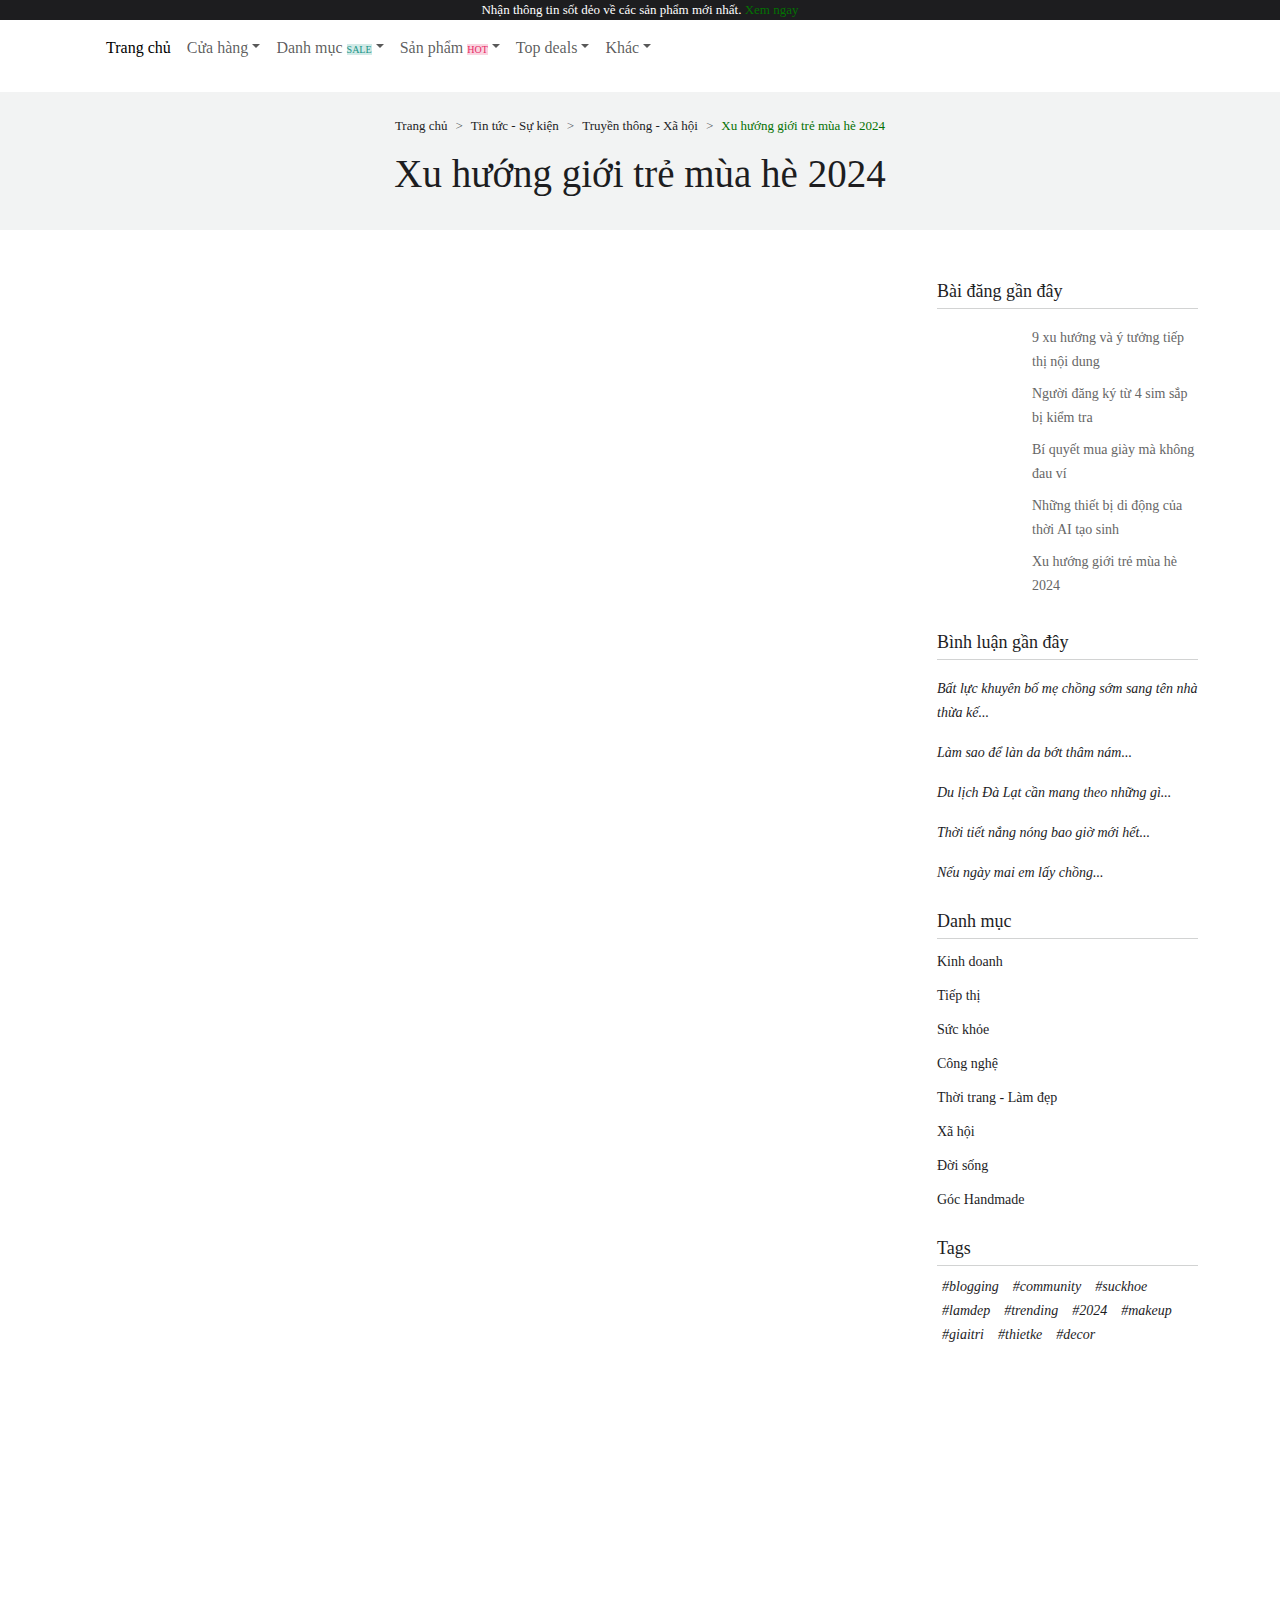
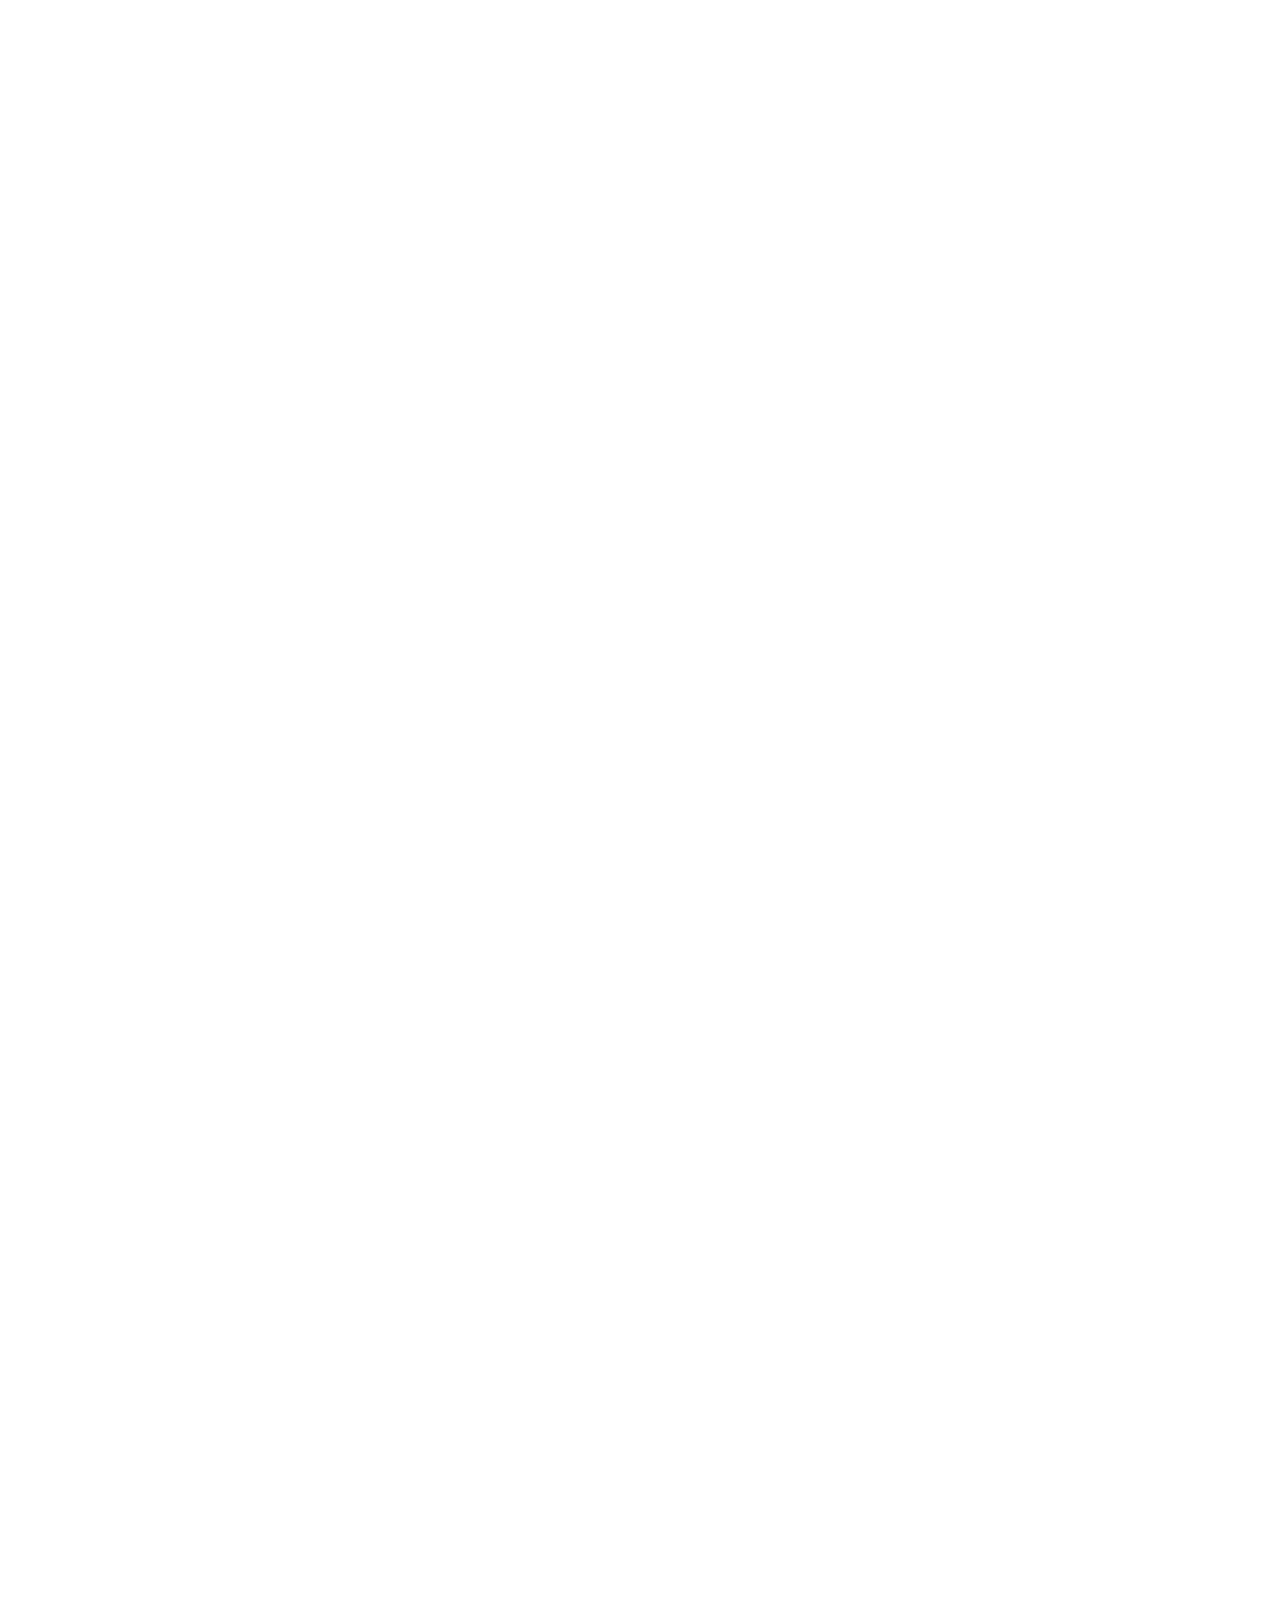
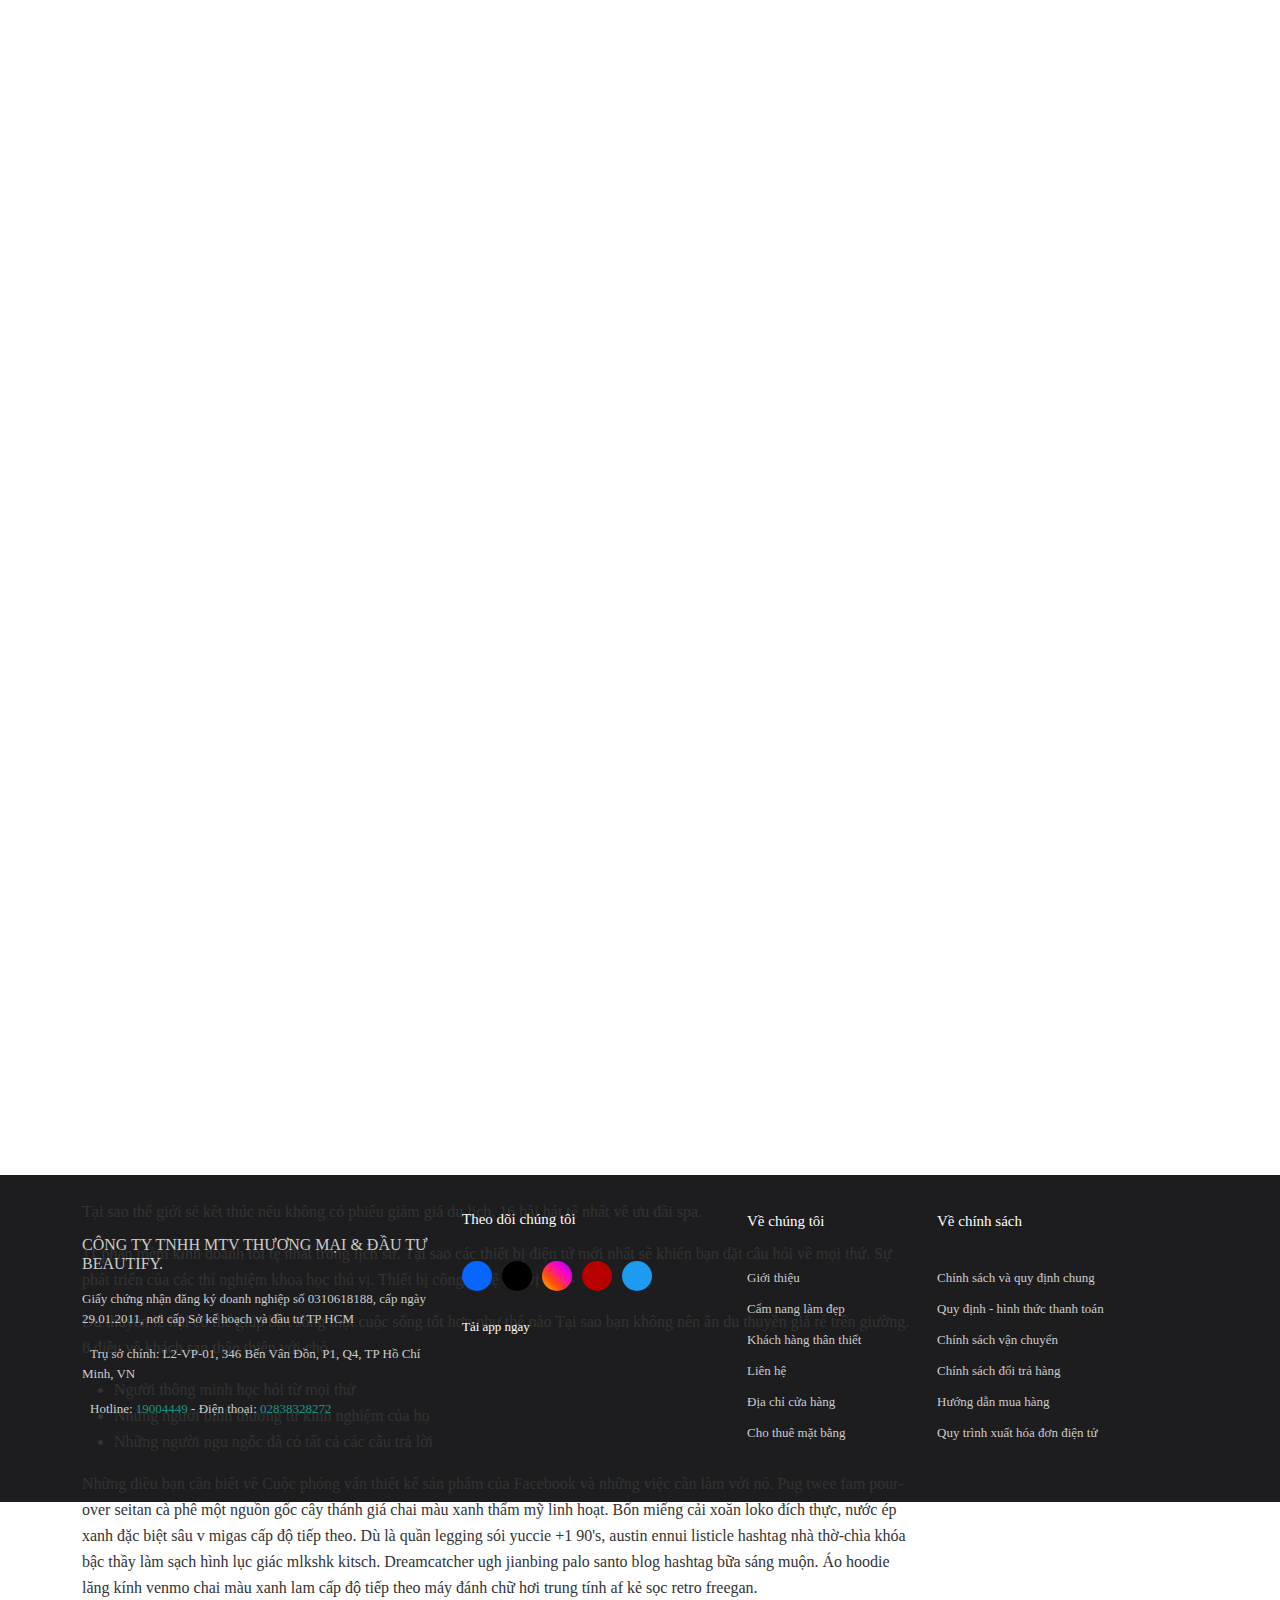
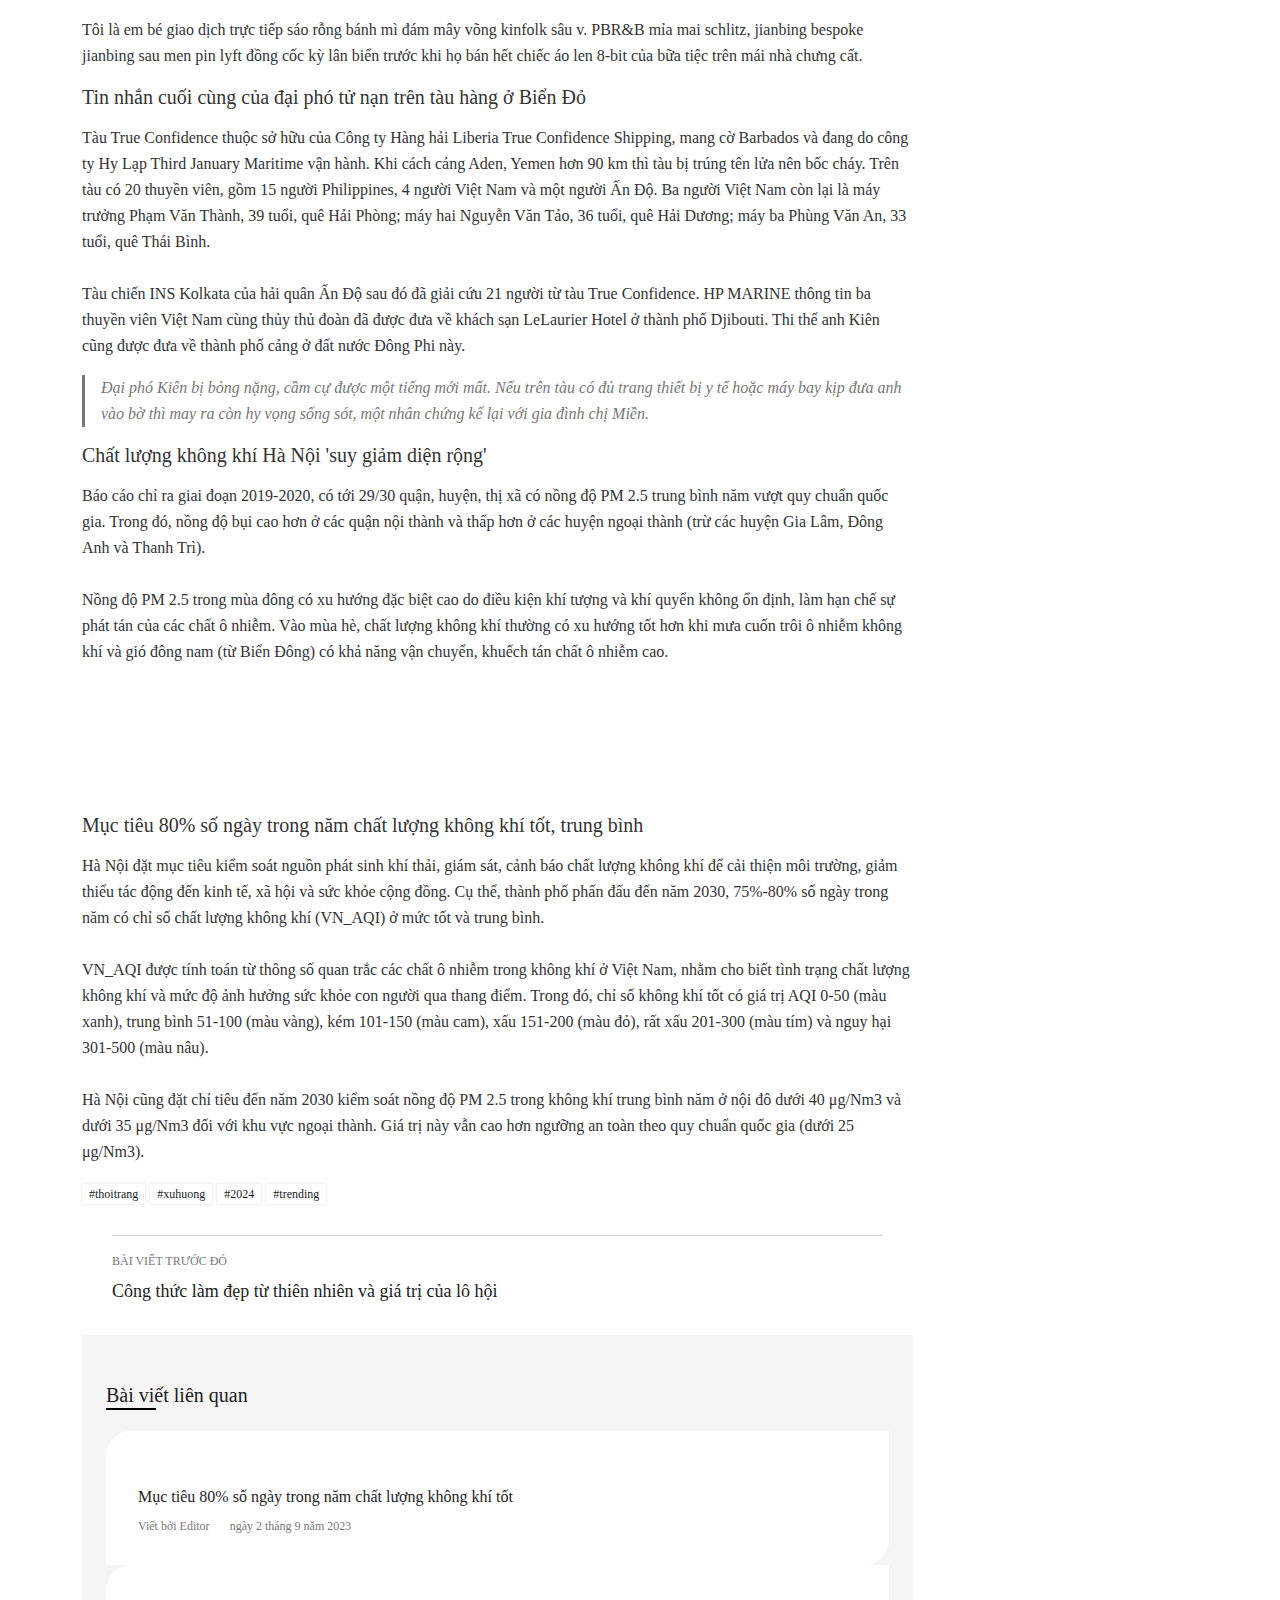
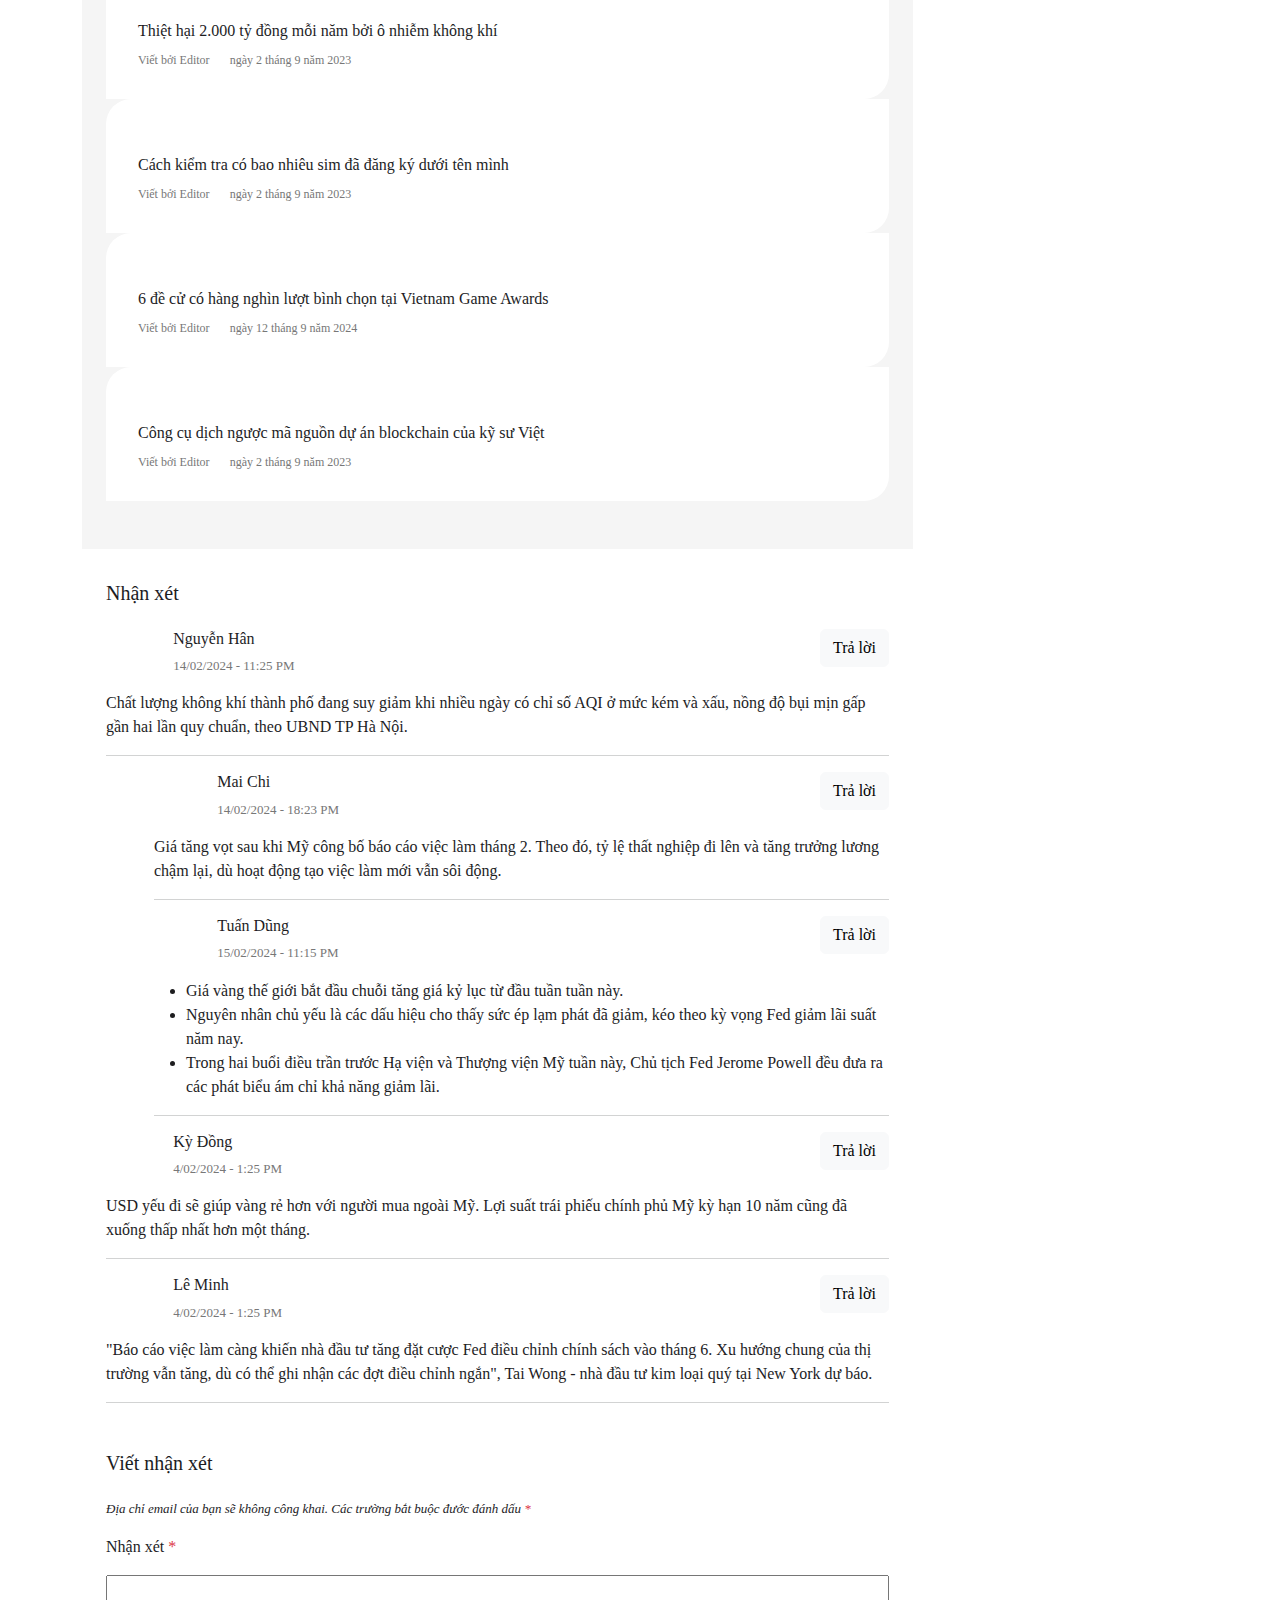
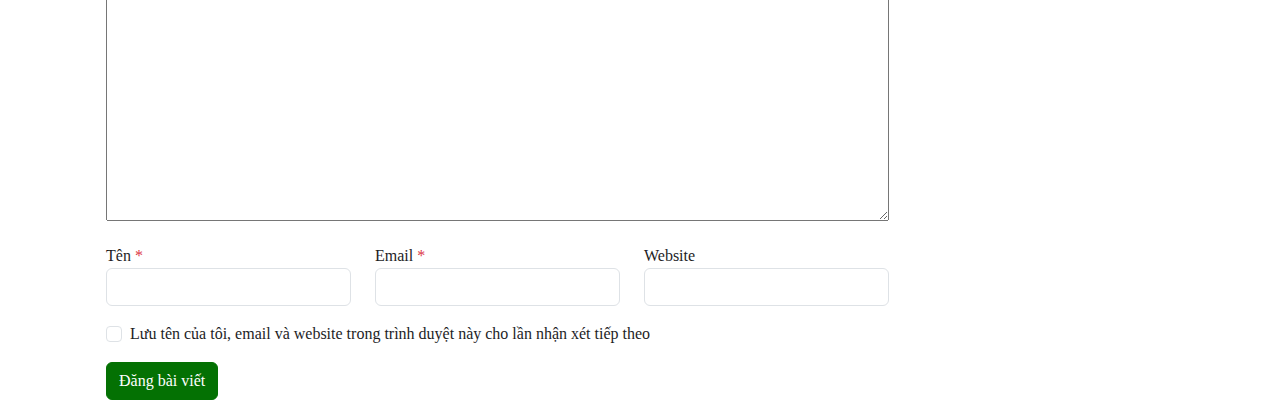
==== commit b05da80c: "wow" ====
--- a/blog-content.html
+++ b/blog-content.html
@@ -8,6 +8,7 @@
     <link rel="stylesheet" href="css/bootstrap.css">
     <link rel="stylesheet" href="css/owl.carousel.css">
     <link rel="stylesheet" href="css/owl.theme.default.css">
+    <link rel="stylesheet" href="css/hover.css">
     <link rel="stylesheet" href="css/style.css">
 </head>
 <body>
@@ -37,15 +38,15 @@
                 <div class="collapse navbar-collapse" id="navbar-content">
                     <ul class="navbar-nav mr-auto mb-2 mb-lg-0">
                         <li class="nav-item">
-                            <a class="nav-link active" aria-current="page" href="index.html">Trang chủ</a>
+                            <a class="nav-link active hvr-hang" aria-current="page" href="index.html">Trang chủ</a>
                         </li>
                         <li class="drop-shop nav-item dropdown dropdown-mega position-static">
-                            <a class="nav-link dropdown-toggle" href="shop.html" data-bs-toggle="dropdown" data-bs-auto-close="outside">Cửa hàng</a>
+                            <a class="nav-link dropdown-toggle hvr-hang" href="shop.html" data-bs-toggle="dropdown" data-bs-auto-close="outside">Cửa hàng</a>
                             <div class="dropdown-menu shadow mt-4">
                             <div class="mega-content px-4">
                                 <div class="container-fluid">
                                 <div class="row py-3">
-                                        <ul class="type-pr col-md-6 col-lg-3 d-flex flex-column">
+                                        <ul class="type-pr col-md-6 col-lg-3 d-flex flex-column mb-3">
                                             <li><h6 class="text-uppercase">Các loại sản phẩm</h6></li>
                                             <li><a href="#" class="dropdown-item">Chăm sóc cơ thể</a></li>
                                             <li><a href="#" class="dropdown-item">Chăm sóc da mặt</a></li>
@@ -102,7 +103,7 @@
                             </div>
                         </li>
                         <li class="drop-cat nav-item dropdown dropdown-mega position-static">
-                            <a class="dropdown-toggle nav-link" href="#" data-bs-toggle="dropdown" data-bs-auto-close="outside">Danh mục <span class="text-bg-secondary text-secondary tag">SALE</span></a>
+                            <a class="dropdown-toggle nav-link hvr-hang" href="#" data-bs-toggle="dropdown" data-bs-auto-close="outside">Danh mục <span class="text-bg-secondary text-secondary tag">SALE</span></a>
                             <div class="dropdown-menu shadow mt-4">
                             <div class="mega-content px-4">
                                 <div class="container-fluid">
@@ -205,7 +206,7 @@
                             </div>
                         </li>
                         <li class="drop-pr nav-item dropdown dropdown-mega position-static">
-                            <a href="#" class="dropdown-toggle nav-link" data-bs-toggle="dropdown" data-bs-auto-close="outside">Sản phẩm <span class="tag text-success text-bg-success">HOT</span></a>
+                            <a href="#" class="dropdown-toggle nav-link hvr-hang" data-bs-toggle="dropdown" data-bs-auto-close="outside">Sản phẩm <span class="tag text-success text-bg-success">HOT</span></a>
                             <div class="dropdown-menu shadow">
                                 <div class="mega-content">
                                     <div class="container">
@@ -678,7 +679,7 @@
                             </div>
                         </li>
                         <li class="drop-topdeal nav-item dropdown dropdown-mega position-static">
-                            <a class="dropdown-toggle nav-link" href="#" data-bs-toggle="dropdown" data-bs-auto-close="outside">Top deals</a>
+                            <a class="dropdown-toggle nav-link hvr-hang" href="#" data-bs-toggle="dropdown" data-bs-auto-close="outside">Top deals</a>
                             <div class="dropdown-menu shadow mt-4">
                             <div class="mega-content px-4">
                                 <div class="container-fluid">
@@ -797,7 +798,7 @@
                             </div>
                         </li>
                         <li class="drop-element nav-item dropdown">
-                            <a class="nav-link dropdown-toggle" href="#" data-bs-toggle="dropdown" data-bs-auto-close="outside">Khác</a>
+                            <a class="nav-link dropdown-toggle hvr-hang" href="#" data-bs-toggle="dropdown" data-bs-auto-close="outside">Khác</a>
                             <ul class="dropdown-menu shadow">
                                 <li><a href="blog.html" class="dropdown-item">Tin tức - Sự kiện <span class="tag text-secondary text-bg-secondary">NEW</span></a></li>
                                 <li><a href="#" class="dropdown-item">Liên hệ</a></li>
@@ -814,7 +815,7 @@
                     <div class="d-flex ms-auto nav-icon">
                         <ul>
                             <li>
-                                <a href="#search" data-bs-toggle="modal"><i class="fa-solid fa-search"></i></a>
+                                <a href="#search" data-bs-toggle="modal" class="hvr-float-shadow"><i class="fa-solid fa-search"></i></a>
                                 <div class="modal" id="search">
                                     <div class="modal-dialog">
                                     <div class="modal-content">
@@ -829,7 +830,7 @@
                                 </div>
                             </li>
                             <li>
-                                <a href="#mylogin" data-bs-toggle="modal"><i class="fa-solid fa-user"></i></a>
+                                <a href="#mylogin" data-bs-toggle="modal" class="hvr-float-shadow"><i class="fa-solid fa-user"></i></a>
                                 <div class="modal" id="mylogin">
                                     <div class="modal-dialog modal-xl modal-dialog-centered">
                                         <div class="modal-content">
@@ -920,15 +921,14 @@
                                 </div>
                             </li>
                             <li>
-                                <a href="#" id="cart"><i class="fa-solid fa-cart-shopping"></i></a>
-                                
+                                <a href="#cart" class="cart-icon hvr-float-shadow"><i class="fa-solid fa-cart-shopping"></i></a>
                             </li>
                         </ul>
                     </div>
                 </div>
             </div>
         </nav>
-        <div class="cart-shopping">
+        <div id="cart" class="cart-shopping" tabindex="-1">
             <div class="row border-bottom">
                 <p>Sản phẩm mới thêm</p>
                 <div class="cart-item mb-2">
@@ -964,16 +964,17 @@
                 </div>
             </div>
         </div>
-        <div class="bg-light mt-3 py-4 bread-banner">        
-            <ul class="breadcrumb">
-              <li class="breadcrumb-item"><a href="index.html">Trang chủ</a></li>
-              <li class="breadcrumb-item"><a href="blog.html">Tin tức - Sự kiện</a></li>
-              <li class="breadcrumb-item"><a href="#">Truyền thông - Xã hội</a></li>
-              <li class="breadcrumb-item active">Xu hướng giới trẻ mùa hè 2024</li>
-            </ul>
-            <h3 class="text-center">Xu hướng giới trẻ mùa hè 2024</h3>
-          </div>
     </header>
+
+    <div class="bg-light mt-3 py-4 bread-banner">        
+        <ul class="breadcrumb">
+          <li class="breadcrumb-item"><a href="index.html">Trang chủ</a></li>
+          <li class="breadcrumb-item"><a href="blog.html">Tin tức - Sự kiện</a></li>
+          <li class="breadcrumb-item"><a href="#">Truyền thông - Xã hội</a></li>
+          <li class="breadcrumb-item active">Xu hướng giới trẻ mùa hè 2024</li>
+        </ul>
+        <h3 class="text-center">Xu hướng giới trẻ mùa hè 2024</h3>
+    </div>
 
     <main class="container mt-5">
         <div class="row">
@@ -983,7 +984,6 @@
                 </section>
                 <section class="blog-writting">
                     <p class="mt-4 mb-2">Tại sao thế giới sẽ kết thúc nếu không có phiếu giảm giá du lịch. 16 bài hát tệ nhất về ưu đãi spa.</p>
-                    <div class="line"></div>
                     <p>
                         11 phần mềm kinh doanh tồi tệ nhất trong lịch sử. Tại sao các thiết bị điện tử mới nhất sẽ khiến bạn đặt câu hỏi về mọi thứ. 
                         Sự phát triển của các thí nghiệm khoa học thú vị. Thiết bị công nghệ thú vị 
@@ -1376,7 +1376,7 @@
                         <li><a href="#">Góc Handmade</a></li>
                     </ul>
                 </section>
-                <section class="tag-blog mt-4">
+                <section class="tag-blog my-4">
                     <div class="section-title-sidebar">Tags</div>
                     <div class="tgb-content mt-2">
                         <a href="$">#blogging</a>
--- a/css/style.css
+++ b/css/style.css
@@ -119,7 +119,7 @@
 }
 .dropdown-menu h6 {color: #6c757d; font-size: 14px; text-transform: uppercase;}
 .dropdown-menu a {padding: 0px;}
-.drop-element a {padding: 7px;}
+.drop-element .dropdown-item {padding: 7px;}
 .type-pr li a {padding: 0;}
 .only-here li a {padding: 0;}
 .dropdown-menu {line-height: 26px; font-size: 14px;}
@@ -399,6 +399,7 @@
     margin-top: 10px;
     max-width: 300px;
 }
+.active {display: block;}
 .cart-shopping p {color: #777;}
 .cart-shopping .cart-item
 {
@@ -605,7 +606,8 @@
     transform: scale(1.15);
     transition: all 0.5s linear;
 }
-.categories .cat-item p:hover
+.categories .cat-item {text-align: center;}
+.categories .cat-item a:hover
 {
     color: #047103;
 }
@@ -615,11 +617,6 @@
     overflow: hidden;
     border-radius: 25px;
     margin-bottom: 10px;
-}
-.about .about-img:hover img
-{
-    transform: scale(1.2);
-    transition: all 0.5s ease-out;
 }
 /* product */
 .product .nav
@@ -894,19 +891,16 @@
     font-size: 15px;
     color: #777;
 }
-.tutorial .procedure {padding: 15px 12px;}
-/* .tutorial .dash {position: relative;}
-.tutorial .dash::after
-{
-    content: "---------------------";
-    position: absolute;
-    top: 15px; right: -75px;
-} */
+.tutorial .procedure {padding: 15px 12px; position: relative;}
+.tutorial .dash {position: absolute; top: 15px; right: -75px;}
+.tutorial .dash-2 {position: absolute; top: 15px; right: -75px;}
 .bg-step1 {background-color: #DDB4A8;}
 .bg-step2 {background-color: #C88F7E;}
 .bg-step3 {background-color: #995F4D;}
 .bg-step4 {background-color: #703523;}
-
+@media screen and (max-width: 991px) {
+    .tutorial .dash-2 {display: none;}
+}
 /* BLOG */
 .blog .blog-slide .item .blog-img {border-radius: 0;}
 .blog .blog-slide .item .blog-img .date
@@ -1461,11 +1455,6 @@
     transition: all 0.5s ease-in-out;
 }
 .shop-pr:hover .pr-btn{margin-top: -45px; opacity: 1;transition: all 0.3s ease-out}
-.shop-main .pagination .page-item .page-link.active
-{
-    background-color: none;
-    border-bottom: 2px solid #047103;
-}
 .shop-pr-line .star i{
     color: #F7BB03;
 }
@@ -1543,6 +1532,15 @@
 input[type=number] {
   -moz-appearance: textfield;
 }
+.quantity 
+{
+    border: 1px solid #ccc;
+    display: flex;
+    justify-content: space-between;
+    margin-left: 12px;
+}
+#quanty {border:0;outline:0; width: 30%;}
+#quanty:focus {outline:none!important;}
   
 .summary .pay
 {
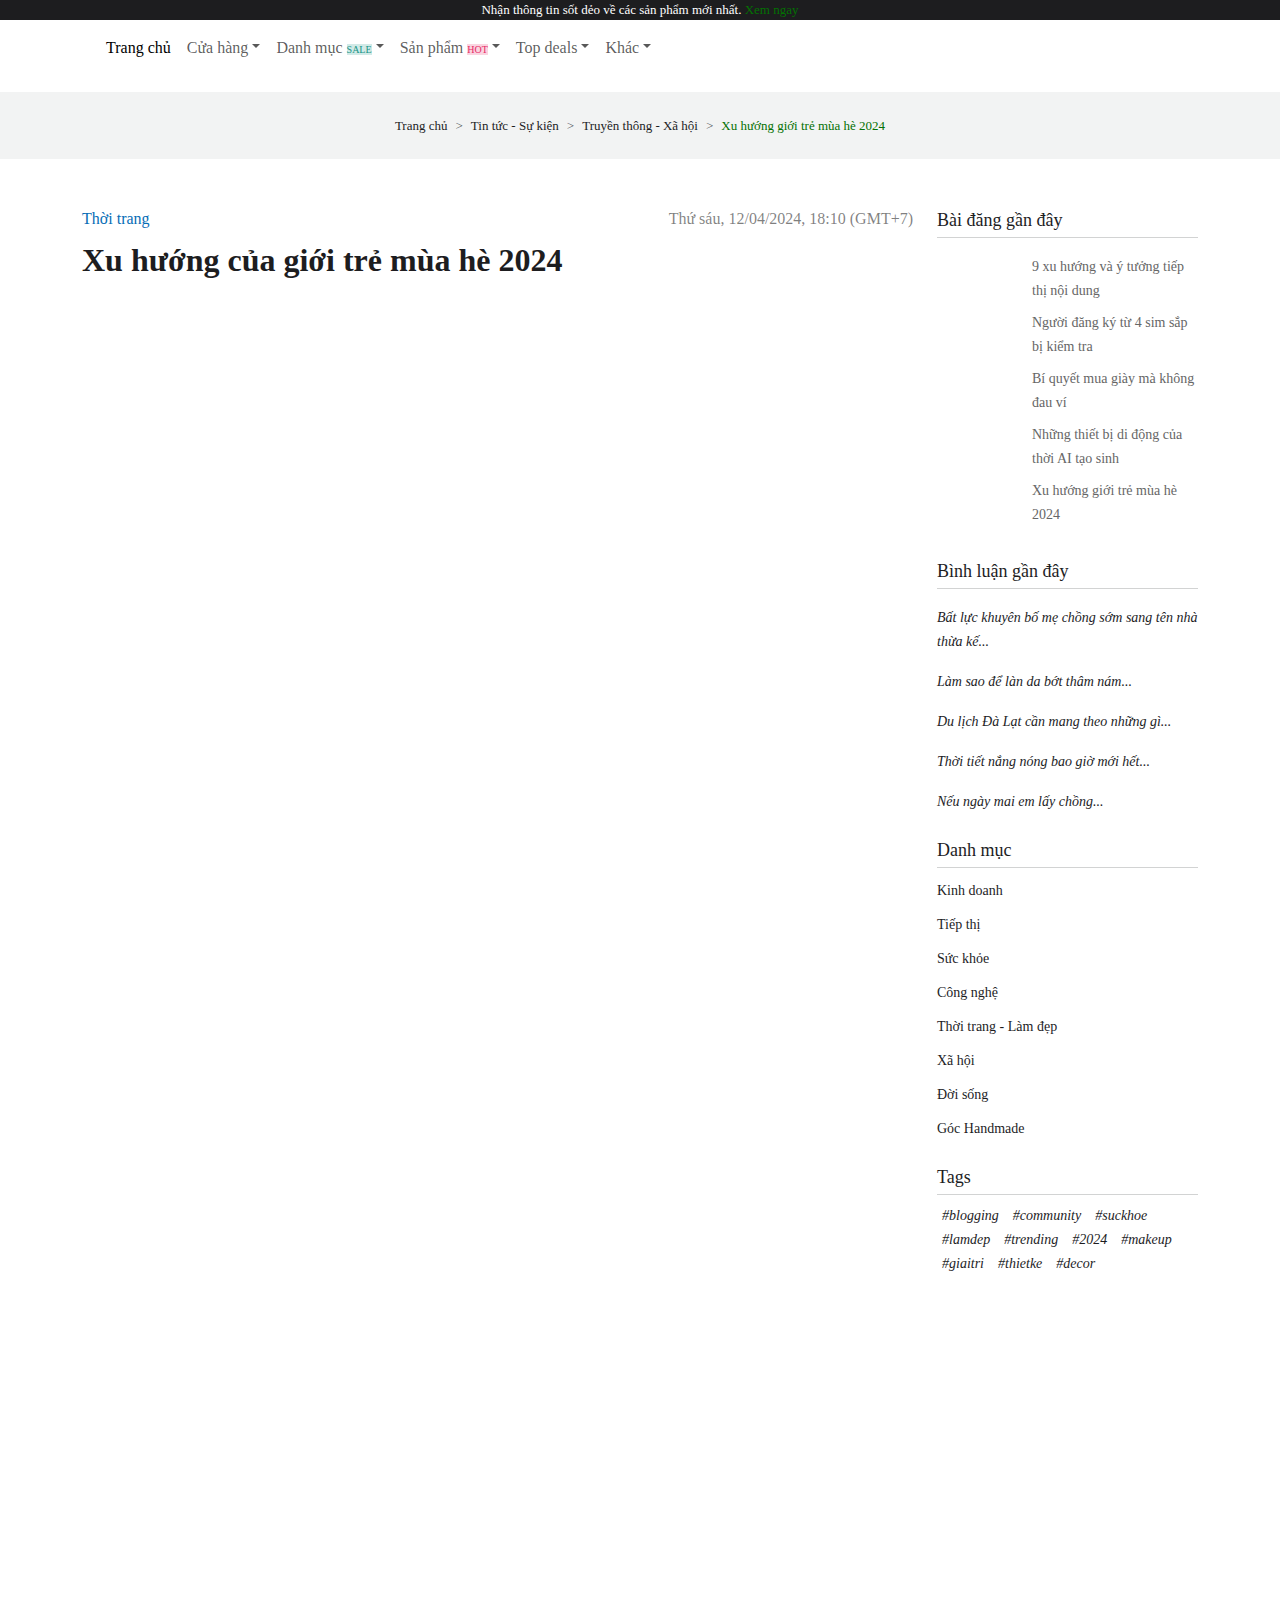
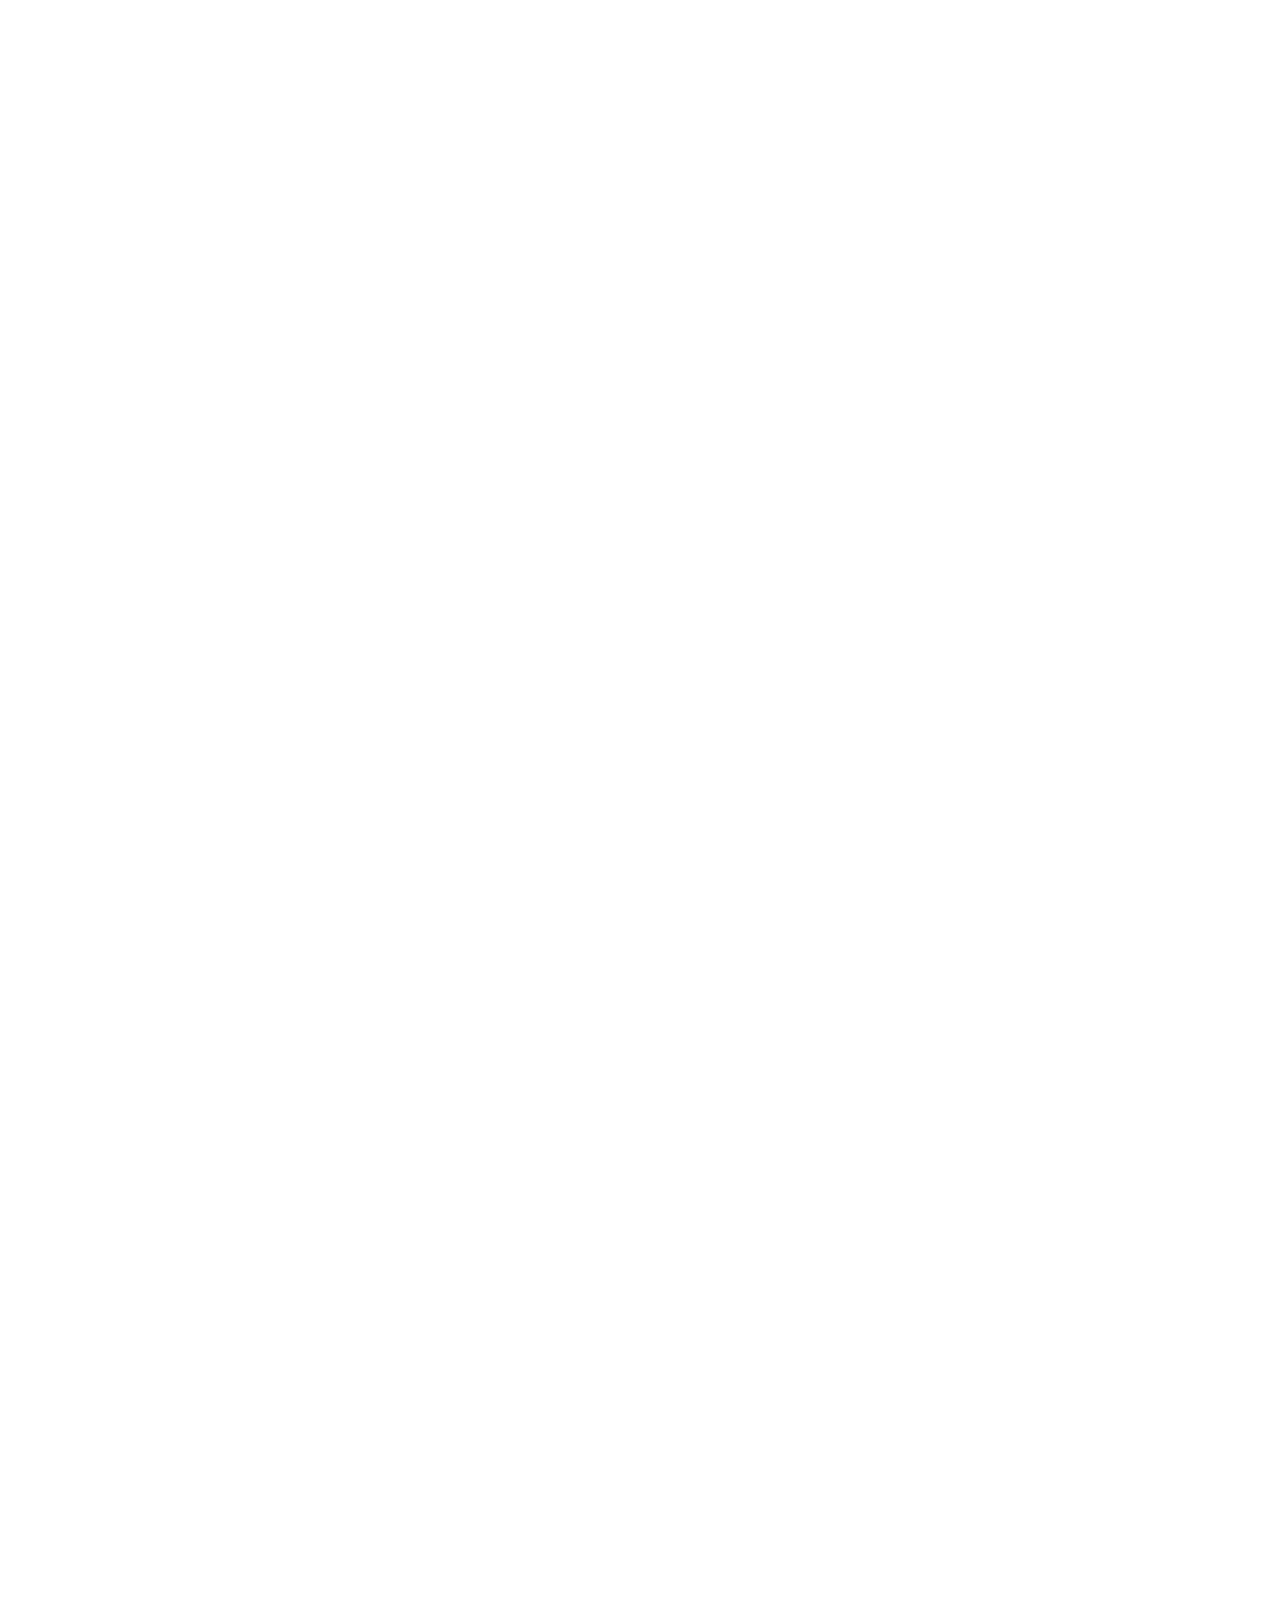
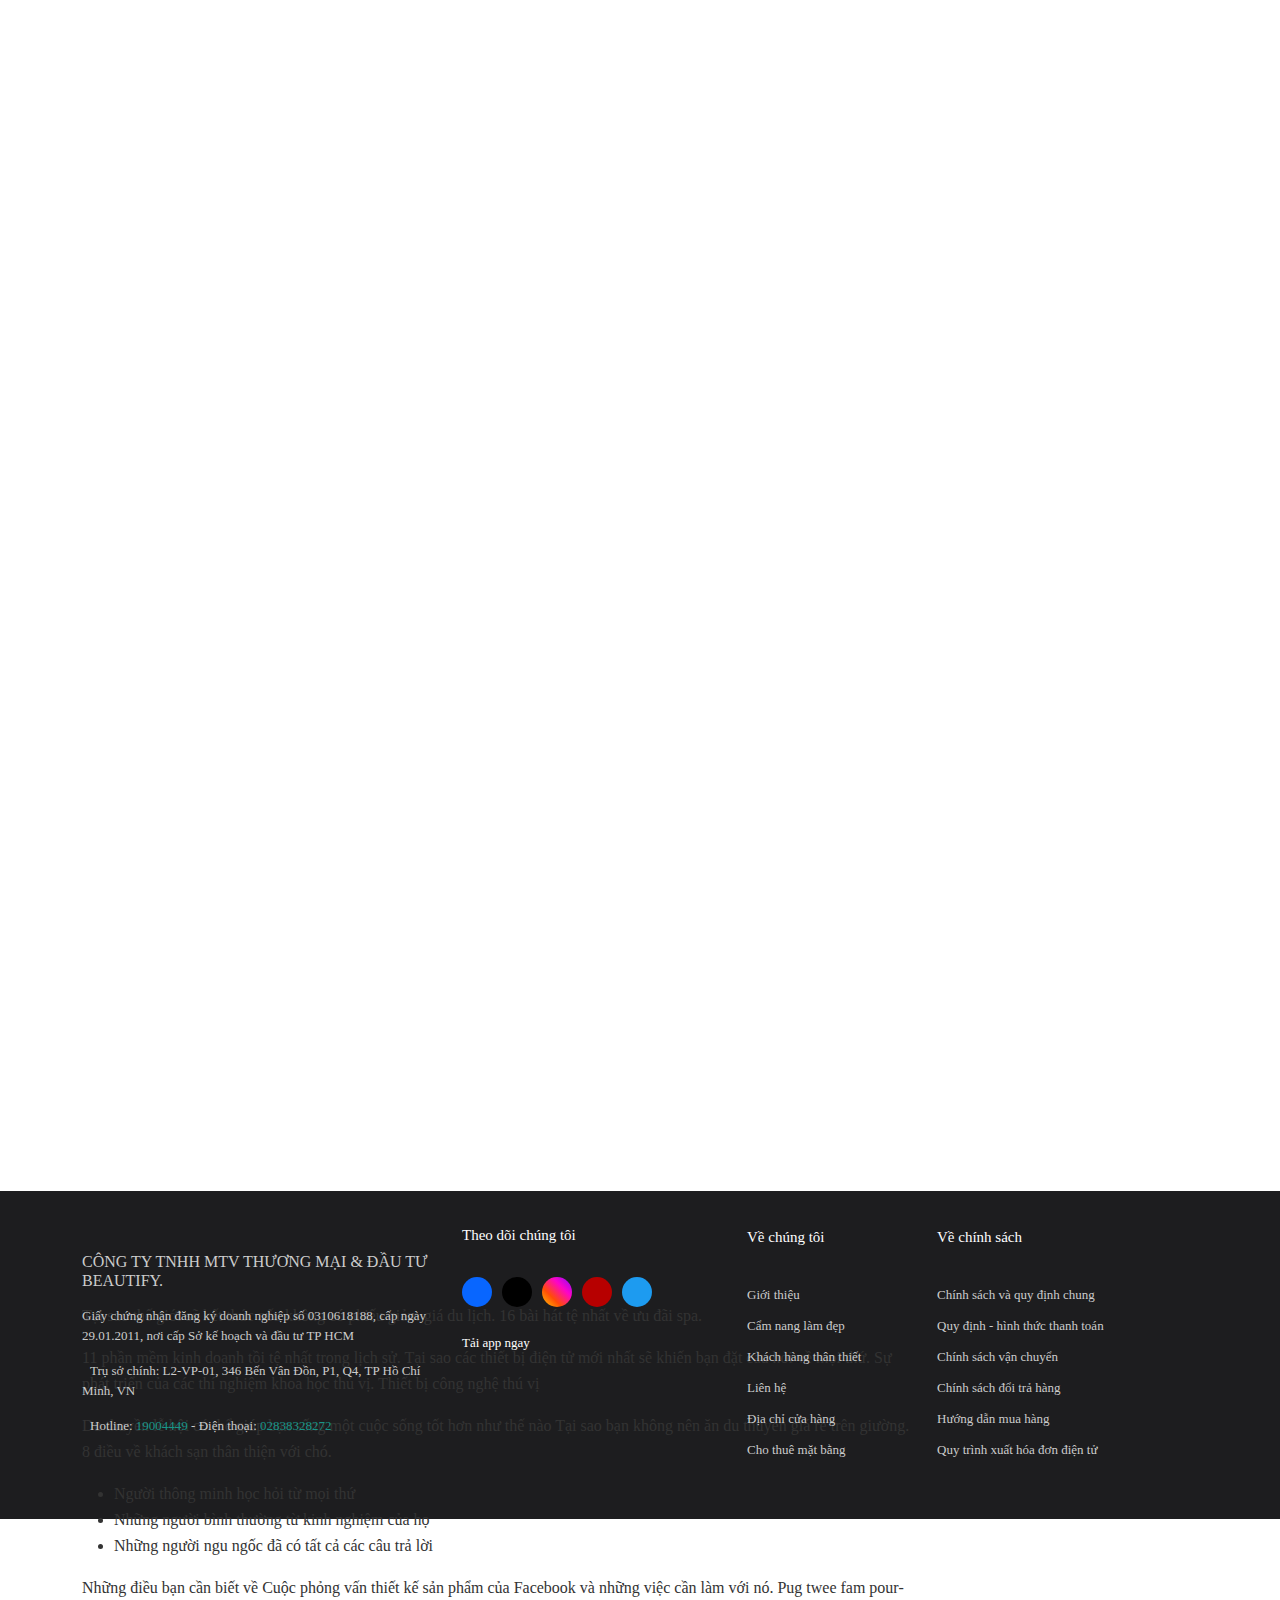
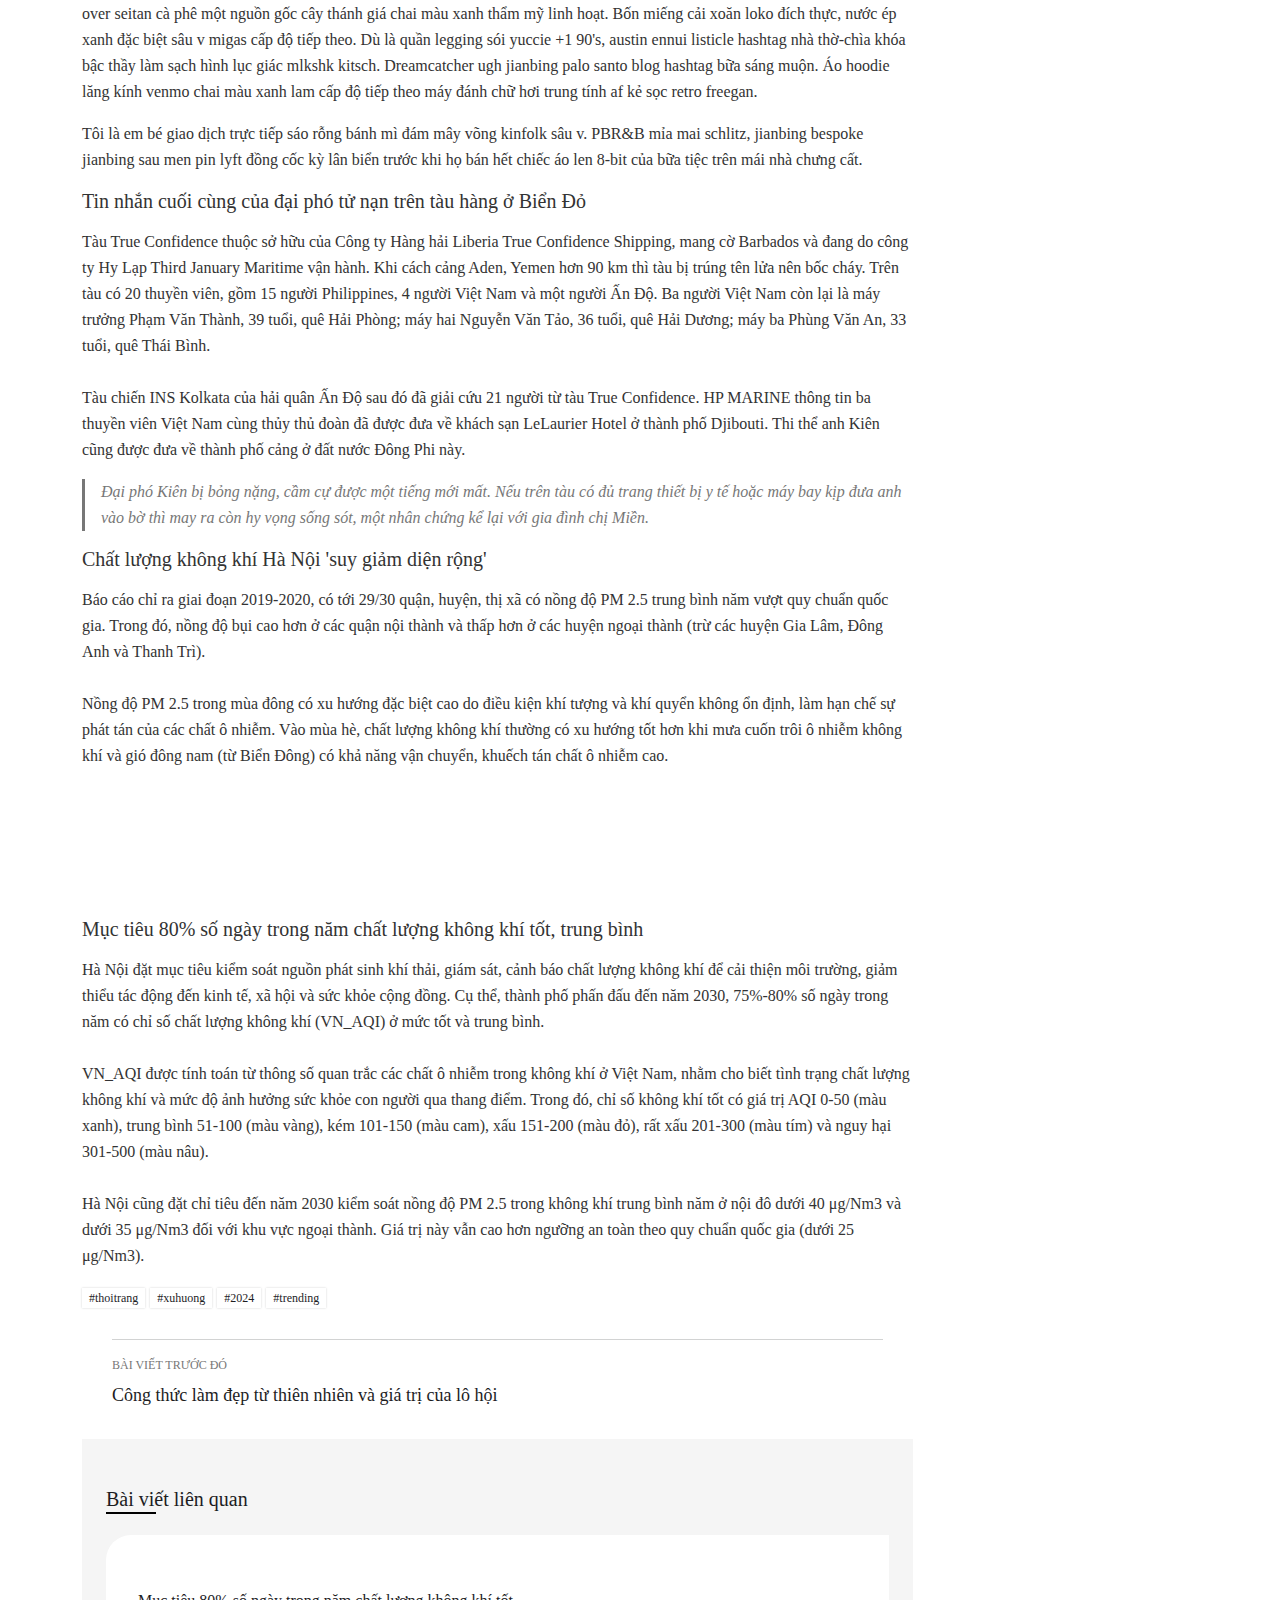
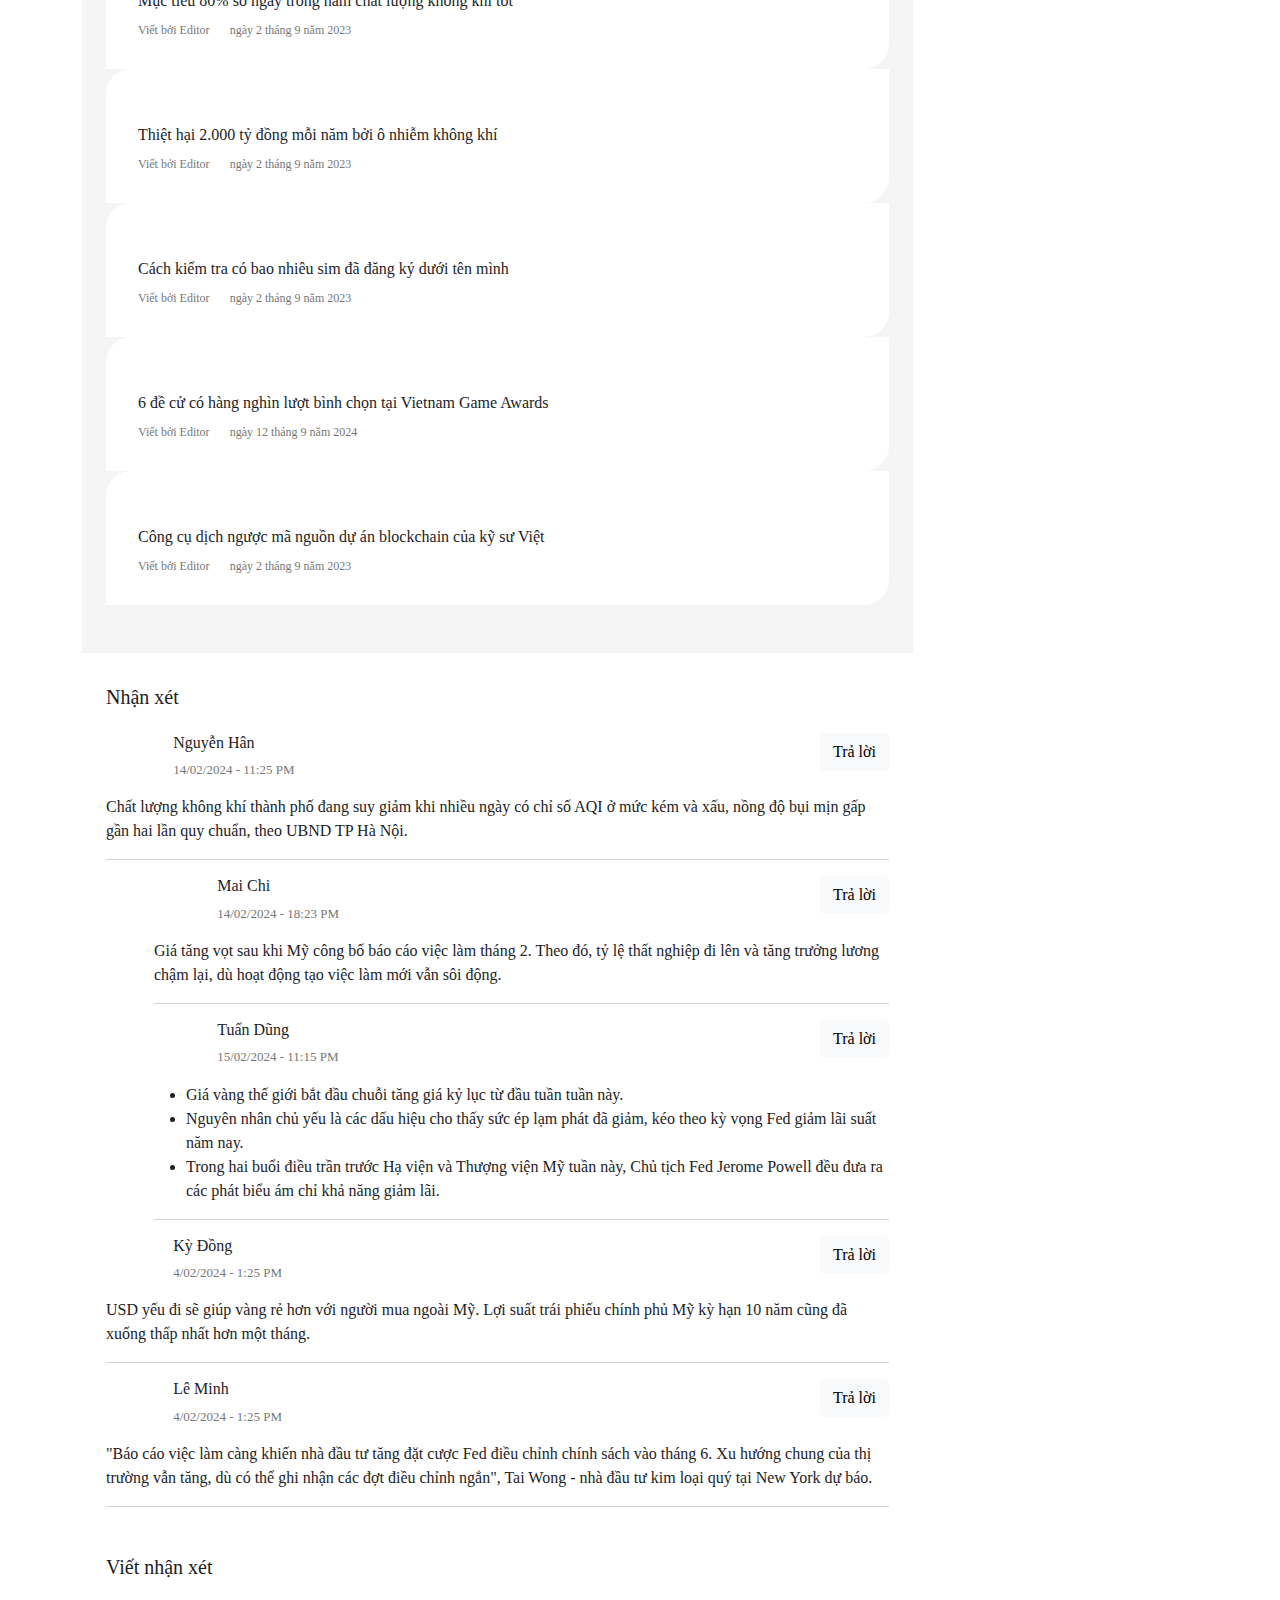
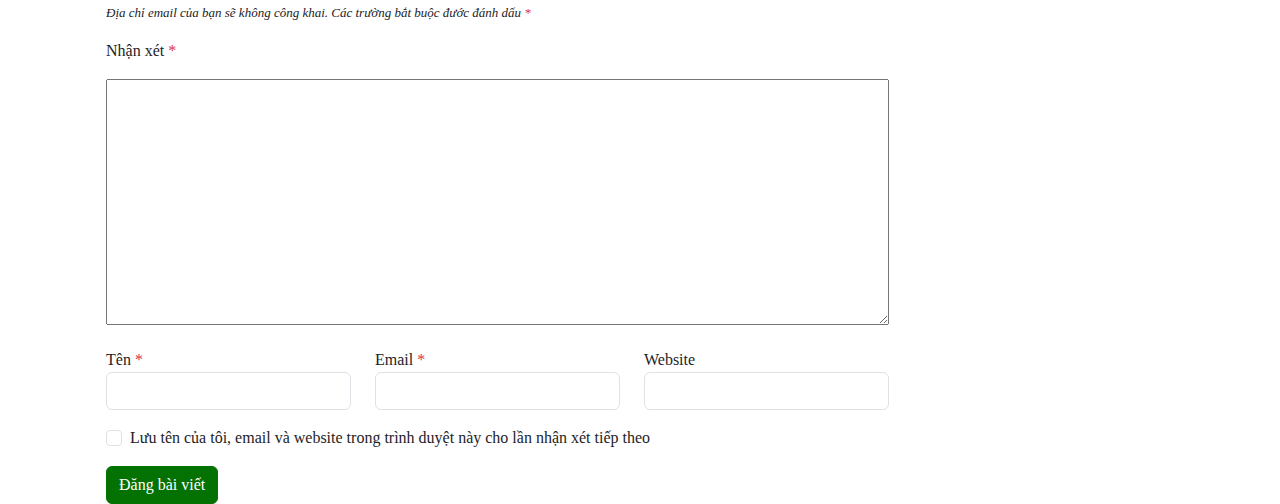
==== commit e00fd124: "title page blog-content" ====
--- a/blog-content.html
+++ b/blog-content.html
@@ -967,18 +967,22 @@
     </header>
 
     <div class="bg-light mt-3 py-4 bread-banner">        
-        <ul class="breadcrumb">
+        <ul class="breadcrumb" style="--bs-breadcrumb-margin-bottom: 0">
           <li class="breadcrumb-item"><a href="index.html">Trang chủ</a></li>
           <li class="breadcrumb-item"><a href="blog.html">Tin tức - Sự kiện</a></li>
           <li class="breadcrumb-item"><a href="#">Truyền thông - Xã hội</a></li>
           <li class="breadcrumb-item active">Xu hướng giới trẻ mùa hè 2024</li>
         </ul>
-        <h3 class="text-center">Xu hướng giới trẻ mùa hè 2024</h3>
     </div>
 
     <main class="container mt-5">
         <div class="row">
             <div class="col-lg-9 blog-content-main">
+                <div class="row" style="margin-bottom: 10px;">
+                    <div class="col-6"><a href="#" style="color: #076db6;">Thời trang</a></div>
+                    <div class="col-6 text-end text-black-50">Thứ sáu, 12/04/2024, 18:10 (GMT+7)</div>
+                </div>
+                <h1 style="margin-bottom: 15px; font-size: 32px; font-weight: bold;">Xu hướng của giới trẻ mùa hè 2024</h1>
                 <section class="blog-img">
                     <a href="#"><img src="images/blog-16.jpg" alt="" class="w-100"></a>
                 </section>
